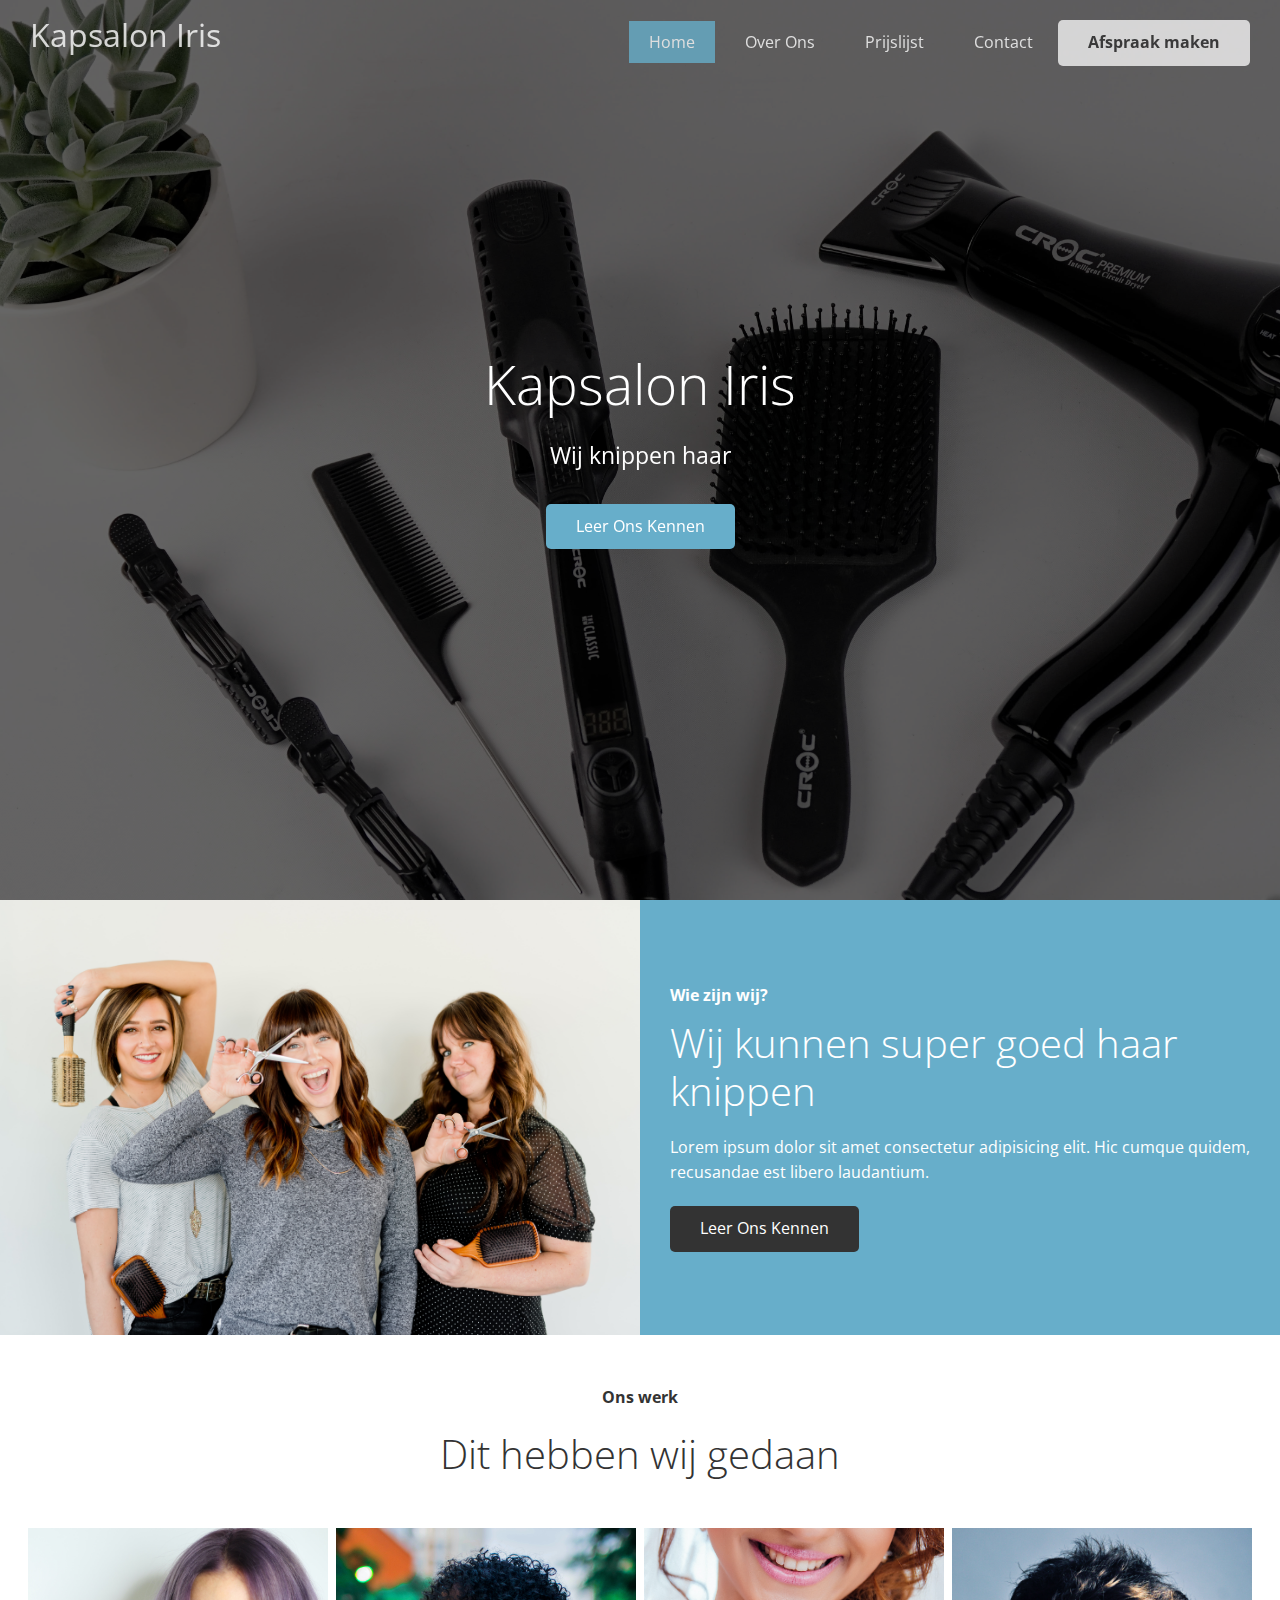
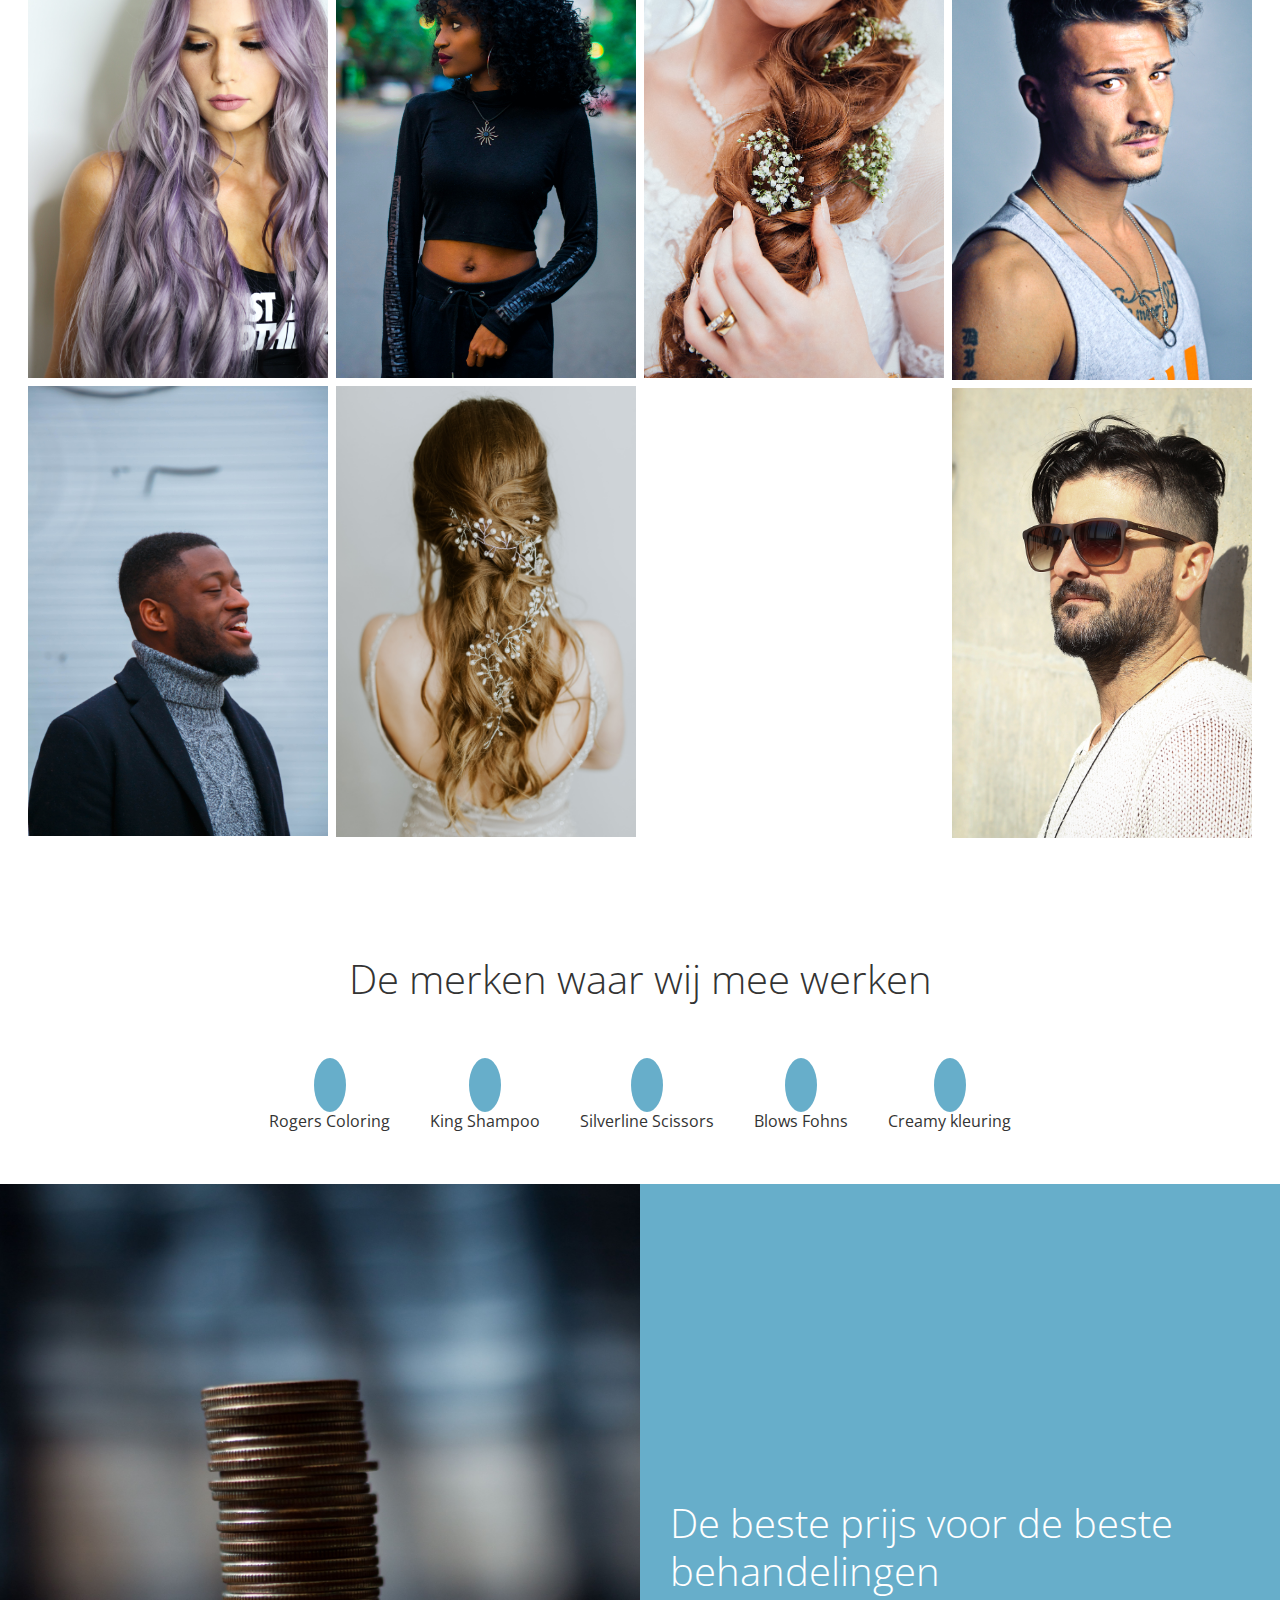
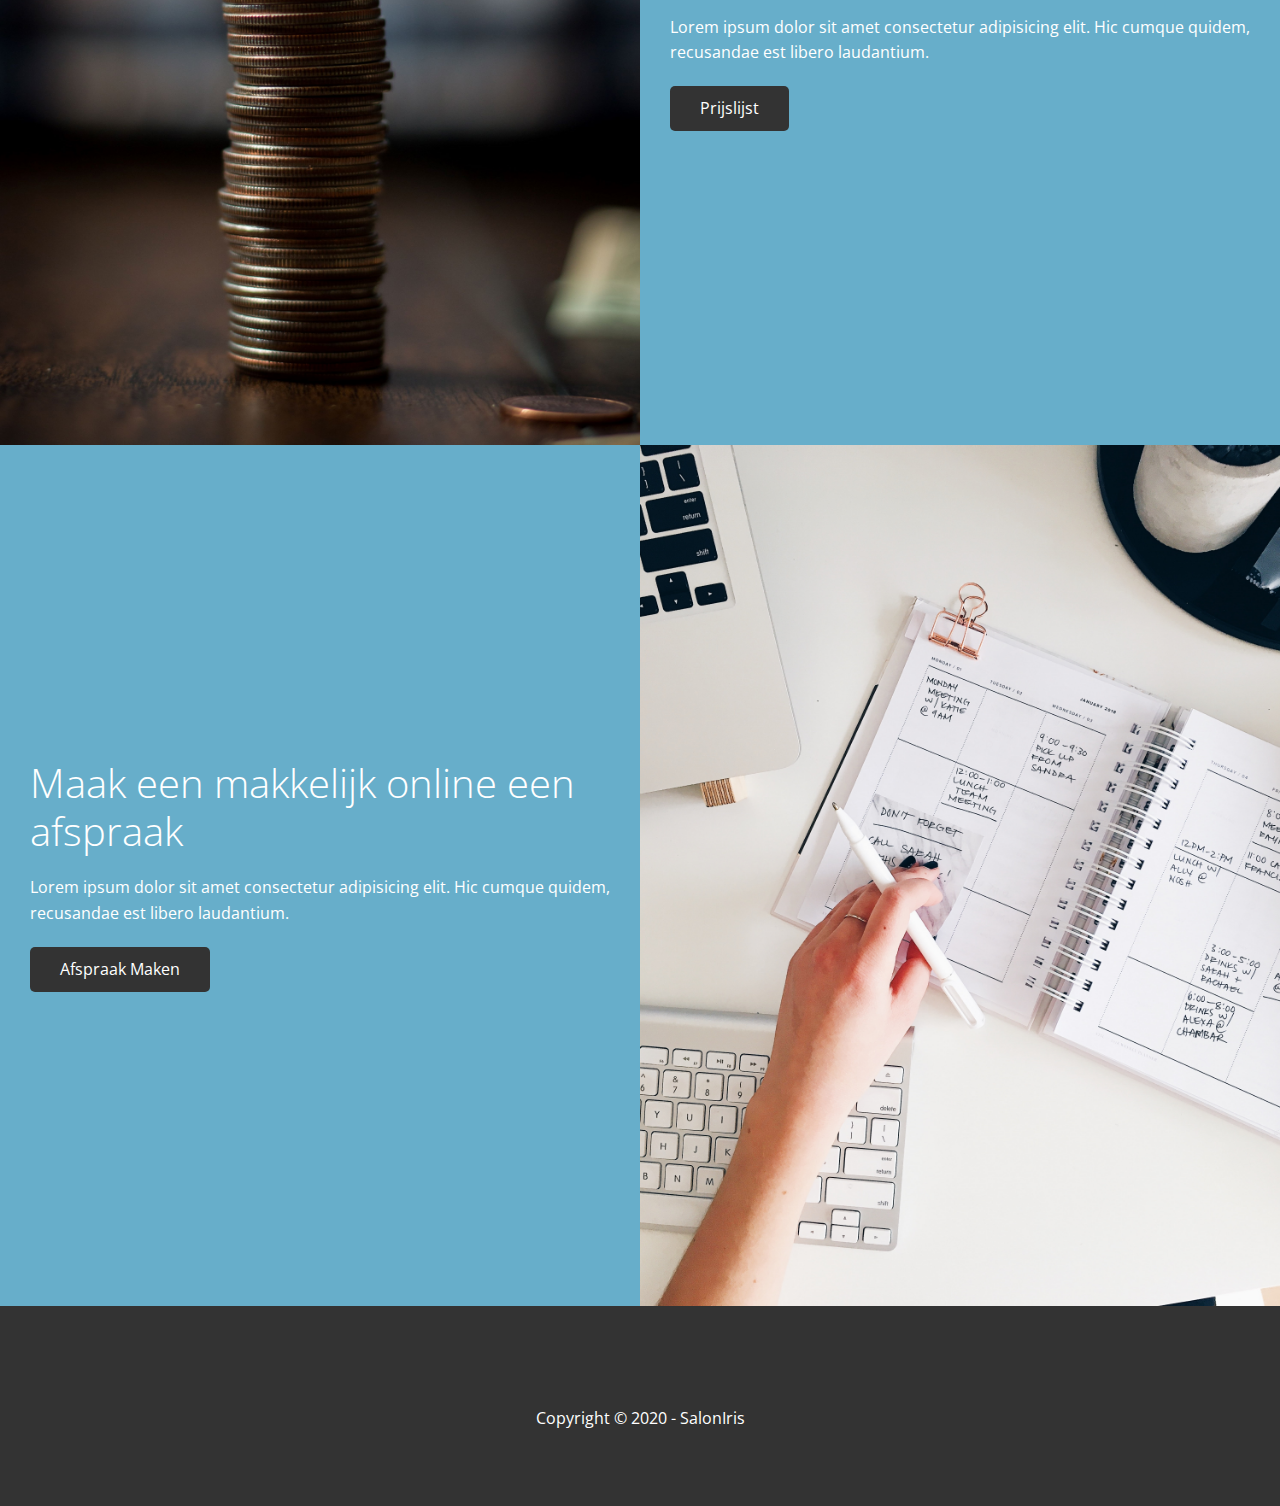
==== index.html @ 1de0538c "first commit" ====
<!DOCTYPE html>
<html lang="en">
<head>
  <meta charset="UTF-8">
  <meta name="viewport" content="width=device-width, initial-scale=1.0">
  <link rel="stylesheet" href="https://cdnjs.cloudflare.com/ajax/libs/font-awesome/5.13.0/css/all.min.css" integrity="sha256-h20CPZ0QyXlBuAw7A+KluUYx/3pK+c7lYEpqLTlxjYQ=" crossorigin="anonymous" />
  <link rel="stylesheet" href="css/utilities.css">
  <link rel="stylesheet" href="css/styles.css">
  <link rel="stylesheet" href="css/lightbox.min.css">
  <title>Welkom bij Kapsalon Iris</title>
</head>
<body id="home">
  <header class="hero">
    <div id="navbar"class="navbar top">
      <h1 class="logo">
        <span><i class="fas fa-cut"></i> Kapsalon Iris</span>
      </h1>
      <nav>
        <ul>
          <li><a class="current" href="#home">Home</a></li>
          <li><a href="over.html">Over Ons</a></li>
          <li><a href="prijslijst.html">Prijslijst</a></li>
          <li><a href="contact.html">Contact</a></li>
          <li><button class="btn btn-light" onclick="openForm()"><strong>Afspraak maken</strong></button></li>
        </ul>
      </nav>
    </div>
    <div id="loginPopup">
      <div class="form-popup" id="popupForm">
        <form action="/action_page.php" class="form-container">
          <h2>Please Log in</h2>
          <label for="email">
          <strong>E-mail</strong>
          </label>
          <input type="text" id="email" placeholder="Your Email" name="email" required>
          <button type="submit" class="btn">Verzenden</button>
        </form>
      </div>
    </div>


    <div class="content">
      <h1>Kapsalon Iris</h1>
      <p>Wij knippen haar</p>
      <a href="over.html" class="btn"><i class="fas fa-chevron-right"></i> Leer Ons Kennen</a>
    </div>
  </header>
  <main>

    <!-- Over Ons -->
    <section class="over flex-columns">
      <div class="row">
        <div class="column">
          <div class="column-1">
            <img src="images/team.jpg" alt=""/>
          </div>
        </div>
        <div class="column">
          <div class="column-2 bg-primary">
            <h4>Wie zijn wij?</h4>
            <h2>Wij kunnen super goed haar knippen</h2>
            <p>Lorem ipsum dolor sit amet consectetur adipisicing elit. Hic cumque quidem, recusandae est libero laudantium.</p>
            <a href="over.html" class="btn btn-dark">
              <i class="fas fa-chevron"></i> 
              Leer Ons Kennen
            </a>
          </div>
        </div>
      </div>
    </section>

    <!-- Salon -->
    <section id="salon" class="salon flex-grid section-padding">
      <header class="section-header">
        <h4>Ons werk</h4>
        <h2>Dit hebben wij gedaan</h2>
      </header>
      <div class="row">
        <div class="column">
          <a href="images/resultaten/paarshaar.jpg" data-lightbox="salon" data-title="Lorem ipsum dolor sit, amet consectetur">
            <img src="images/resultaten/paarshaar.jpg" alt=""/>
          </a>
          <a href="images/resultaten/mannenhaar2.jpg" data-lightbox="salon" data-title="Lorem ipsum dolor sit, amet consectetur">
            <img src="images/resultaten/mannenhaar2.jpg" alt=""/>
          </a>
        </div>

        <div class="column">  
          <a href="images/resultaten/krullendhaar.jpg" data-lightbox="salon" data-title="Lorem ipsum dolor sit, amet consectetur">
            <img src="images/resultaten/krullendhaar.jpg" alt=""/>
          </a>
          <a href="images/resultaten/bruidshaar2.jpg" data-lightbox="salon" data-title="Lorem ipsum dolor sit, amet consectetur">
            <img src="images/resultaten/bruidshaar2.jpg" alt=""/>
          </a>
        </div>

        <div class="column">  
          <a href="images/resultaten/bruidshaar.jpg" data-lightbox="salon" data-title="Lorem ipsum dolor sit, amet consectetur">
            <img src="images/resultaten/bruidshaar.jpg" alt=""/>
          </a>
          <a href="images/resultaten/krullendhaar2.jpg" data-lightbox="salon" data-title="Lorem ipsum dolor sit, amet consectetur">
            <img src="images/resultaten/krullendhaar2.jpg" alt=""/>
          </a>
        </div>

        <div class="column">  
          <a href="images/resultaten/blondeman.jpg" data-lightbox="salon" data-title="Lorem ipsum dolor sit, amet consectetur">
            <img src="images/resultaten/blondeman.jpg" alt=""/>
          </a>
          <a href="images/resultaten/mannehaar4.jpg" data-lightbox="salon" data-title="Lorem ipsum dolor sit, amet consectetur">
            <img src="images/resultaten/mannehaar4.jpg" alt=""/>
          </a>
        </div>
      </div>
    </section>

    <!-- Icons -->
    <section id="merken" class="icons">
      <header class="section-header">
        <h2>De merken waar wij mee werken</h2>
      </header>
      <div class="flex-items">
        <div>
          <i class="fas fa-palette fa-2x"></i>
          <div>
            <p>Rogers Coloring</p>
          </div>
        </div>
        <div>
          <i class="fas fa-chess-queen fa-2x"></i>
          <div>
            <p>King Shampoo</p>
          </div>
        </div>
        <div>
          <i class="fas fa-plus-circle fa-2x"></i>
          <div>
            <p>Silverline Scissors</p>
          </div>
        </div>
        <div>
          <i class="fas fa-fan fa-2x"></i>
          <div>
            <p>Blows Fohns</p>
          </div>
        </div>
        <div>
          <i class="fas fa-spa fa-2x"></i>
          <div>
            <p>Creamy kleuring</p>
          </div>
        </div>
      </div>
    </section>

    <!-- Prijslijst -->
    <section id="prijslijst" class="prijslijst flex-columns">
      <div class="row">
        <div class="column">
          <div class="column-1">
            <img src="images/prijslijst3.jpg" alt=""/>
          </div>
        </div>
        <div class="column">
          <div class="column-2 bg-primary">
            <h2>De beste prijs voor de beste behandelingen</h2>
            <p>Lorem ipsum dolor sit amet consectetur adipisicing elit. Hic cumque quidem, recusandae est libero laudantium.</p>
            <a href="prijslijst.html" class="btn btn-dark">
              <i class="fas fa-chevron"></i> 
              Prijslijst
            </a>
          </div>
        </div>
      </div>
    </section>

    <!-- Afspraken -->
    <section id="afspraken" class="afspraken flex-columns flex-reverse">
      <div class="row">
        <div class="column">
          <div class="column-1">
            <img src="images/afspraak.jpg" alt=""/>
          </div>
        </div>
        <div class="column">
          <div class="column-2 bg-primary">
            <h2>Maak een makkelijk online een afspraak</h2>
            <p>Lorem ipsum dolor sit amet consectetur adipisicing elit. Hic cumque quidem, recusandae est libero laudantium.</p>
            <a href="afspraken.html" class="btn btn-dark">
              <i class="fas fa-chevron"></i> 
              Afspraak Maken
            </a>
          </div>
        </div>
      </div>
    </section>

  </main>
  <!-- Footer -->
  <footer class="footer bg-dark">
    <div class="social">
      <a href="#"><i class="fab fa-facebook fa-2x"></i></a>
      <a href="#"><i class="fab fa-twitter fa-2x"></i></a>
      <a href="#"><i class="fab fa-youtube fa-2x"></i></a>
      <a href="#"><i class="fab fa-linkedin fa-2x"></i></a>
      <a href="#"><i class="fab fa-instagram fa-2x"></i></a>
    </div>
    <p>Copyright &copy; 2020 - SalonIris</p>
  </footer>

  <!-- JQuery -->
  <script
  src="https://code.jquery.com/jquery-3.5.1.min.js"
  integrity="sha256-9/aliU8dGd2tb6OSsuzixeV4y/faTqgFtohetphbbj0="
  crossorigin="anonymous"></script>

  <script src="js/lightbox.min.js"></script>

  <!-- Javascript voor de effectjes voor de header. Voor de DOM -->
  <script>
    const navbar = document.getElementById('navbar');
    let scrolled = false;

    window.onscroll = function() {
      if(window.pageYOffset > 100) {
        navbar.classList.remove('top');
        if(!scrolled) {
          navbar.style.transform = 'translateY(-70px)';
        } 
        setTimeout(function() {
          navbar.style.transform = 'translateY(0)';
          scrolled = true;
        },1000);
      } else {
        navbar.classList.add('top');
        scrolled = false;
      }
    }; 

    // Smooth Scrolling JQuery
    $('#navbar a, .btn').on('click', function (e) {
        if (this.hash !== '') {
          e.preventDefault();

          const hash = this.hash;

          $('html, body').animate(
            {
              scrollTop: $(hash).offset().top - 100,
            },
            800
          );
        }
      });
  </script>

<!-- Javascript Voor de pop-up -->
  <script>
    function openForm() {
      document.getElementById("loginPopup").style.display="block";
    }
    
    function closeForm() {
      document.getElementById("loginPopup").style.display= "none";
    }
    // When the user clicks anywhere outside of the modal, close it
    window.onclick = function(event) {
      var modal = document.getElementById('loginPopup');
      if (event.target == modal) {
        closeForm();
      }
    }
  </script>

</body>
</html>
---- css/utilities.css ----
/* Text colors */

.text-primary {
  color: #67aeca;
}

.text-secondary {
  color: #ab8df0;
}


/* Button */
.btn {
  cursor: pointer;
  display: inline-block;
  padding: 10px 30px;
  color: #fff;
  background-color: #67aeca;
  border: none;
  border-radius: 5px;
}

.btn:hover {
  opacity: 0.9;
}

.btn-primary, .bg-primary {
  background-color: #67aeca;
  color: #fff;
}

.btn-secondary, .bg-secondary {
  background-color: #ab8df0;
  color: #fff;
}

.btn-dark, .bg-dark {
  background-color: #333;
  color: #fff;
}

.btn-light, .bg-light {
  background-color: #f4f4f4;
  color: #333;
}

.btn-outline {
  background: transparent;
  border: 1px solid #fff ;
}

/* __________________________________________________________________________________________________ */
/* Flex Items */

.flex-items {
  display: flex;
  text-align: center;
  justify-content: center;
  height: 100%;
}

.flex-items > div {
  padding: 20px;
}

/* _____________________________________________________________________________________________________ */
/* Flex Columns */

.flex-columns.flex-reverse .row{
  flex-direction: row-reverse;
}

.flex-columns .row {
  display: flex;
  flex-direction: row;
  flex-wrap: wrap;
  width: 100%;
}

.flex-columns .column {
  display: flex;
  flex-direction: column;
  flex-basis: 100%;
  flex: 1;
}

.flex-columns .column .column-1,
.flex-columns .column .column-2 {
  height: 100%;
}

.flex-columns img {
  width: 100%;
  height: 100%;
  object-fit: cover; /* Zorgt dat het plaatje niet vervormd wordt */
}

.flex-columns .column-2 {
  display: flex;
  flex-direction: column;
  align-items: flex-start;
  justify-content: center;
  padding: 30px;
}

.flex-columns h2 {
  font-size: 40px;
  font-weight: 100;
}

.flex-columns h4 {
  margin-bottom: 10px;
}

.flex-columns p {
  margin: 20px 0;
}

/* ______________________________________________________________________________________________ */
/* Section Header */

.section-header {
  padding: 30px;
  display: flex;
  flex-direction: column;
  align-items: center;
  justify-content: center;
  text-align: center;
}

.section-header h2 {
  font-size: 40px;
  margin: 20px 0;
}

.section-padding {
  padding: 20px 20px 40px;
}

/* ___________________________________________________________________________________________________ */
/* Flex Grid */

.flex-grid .row{
  display: flex;
  flex-wrap: wrap;
  padding: 0 4px;
}

.flex-grid .column {
  flex: 25%;
  max-width: 25%;
  padding: 0 4px;
}
---- css/styles.css ----
@import url('https://fonts.googleapis.com/css2?family=Open+Sans:wght@300;400&display=swap');

/* ___________________________________________________________________________________ */
/* Basic styling */

* {
  box-sizing: border-box;
  padding: 0;
  margin: 0;
}

body {
  font-family: 'Open Sans', sans-serif;
  background: #fff;
  color: #333;
  line-height: 1.6;
}

ul {
  list-style: none;
}

a {
  color: #333;
  text-decoration: none;
}

h1, h2 {
  font-weight: 300;
  line-height: 1.2;
}

p {
  margin: 10px 0;
}

img {
  width: 100%;
}


/* __________________________________________________________________________________________ */
/* Navbar */

.navbar {
  display: flex;
  align-items: center;
  justify-content: space-between;
  background-color: #333;
  color: #fff;
  opacity: 0.8;
  width: 100%;
  height: 70px;
  position: fixed;
  top: 0px;
  padding: 0 30px;
  transition: 0.5s;
}

.navbar.top {
  background: transparent;
}

.navbar a {
  color: #fff;
  padding: 10px 20px;
  margin: 0 5px;
}

.navbar a:hover, .navbar a.current{
  background: #67aeca;
}

.navbar ul {
  display: flex;
  padding-top: 16px;
  align-items: center;
}

.navbar .logo {
  font-weight: 400;
}

.navbar ul li button {
  font-family: 'Open Sans', sans-serif;
  font-size: inherit;
  line-height: 1.6;
}


/* __________________________________________________________________________________________ */
/* Header */

.hero {
  background: url('../images/showcase.jpg') no-repeat center center/cover;
  height: 100vh;
  position: relative;
  color: #fff;
}

.hero .content {
  display: flex;
  flex-direction: column;
  align-items: center;
  justify-content: center;
  text-align: center;
  height: 100%;
  padding: 0 20px;
}

.hero .content h1 {
  font-size: 55px;
}

.hero .content p {
  font-size: 23px;
  max-width: 600px;
  margin: 20px 0 30px;
}

.hero::before {
  content: '';
  position: absolute;
  top: 0;
  left: 0;
  width: 100%;
  height: 100%;
  background: rgba(0,0,0,0.6); /* Is voor de overlay */
}

.hero * {
  z-index: 10;/* Is voor dat de tekst over de overlay komt */
}

.hero.header {
  background-image: url('../images/home/blog.jpg') no-repeat center center/cover;
  height: 30vh;
}

/* ____________________________________________________________________________________________ */
/* Pop-up */

#loginPopup {
display: none; /* Hidden by default */
position: fixed; /* Stay in place */
z-index: 1000; /* Sit on top */
padding-top: 100px; /* Location of the box */
left: 0;
top: 0;
width: 100%; /* Full width */
height: 100%; /* Full height */
overflow: auto; /* Enable scroll if needed */
background-color: rgb(0,0,0); /* Fallback color */
background-color: rgba(0,0,0,0.4); /* Black w/ opacity */
}
/* Fix the button on the left side of the page */
.open-btn {
display: flex;
justify-content: left;
}
/* Style and fix the button on the page */
.open-button {
background-color: #1c87c9;
color: white;
padding: 12px 20px;
border: none;
border-radius: 5px;
cursor: pointer;
opacity: 0.8;
position: fixed;
}
/* Hide the Popup form */
.form-popup {
border: 2px solid #666;
z-index: 9;
max-width: 300px;
margin: 0 auto;
}
/* Styles for the form container */
.form-container {
max-width: 300px;
padding: 20px;
background-color: #fff;
}
/* Full-width for input fields */
.form-container input[type=text], .form-container input[type=password] {
width: 100%;
padding: 10px;
margin: 5px 0 22px 0;
border: none;
background: #eee;
}
/* When the inputs get focus, do something */
.form-container input[type=text]:focus, .form-container input[type=password]:focus {
background-color: #ddd;
outline: none;
}
/* Style submit/login button */
.form-container .btn {
background-color: #67aeca;
color: #fff;
padding: 12px 20px;
border: none;
cursor: pointer;
width: 100%;
margin-bottom:10px;
opacity: 0.8;
}
/* Style cancel button */
.form-container .cancel {
background-color: #cc0000;
}
/* Hover effects for buttons */
.form-container .btn:hover, .open-button:hover {
opacity: 1;
}


/* ____________________________________________________________________________________________ */
/* Icons */

.icons {
  padding: 20px;
}

.icons h3 {
  font-weight: bold;
  margin-bottom: 15px;
}

.icons i {
  background-color: #67aeca;
  color: #fff;
  padding: 1rem;
  border-radius: 50%;
  margin-bottom: 15px;
}


/* ______________________________________________________________________________________ */
/* Salon */

.salon img:hover {
  opacity: 0.7;
}


/* ____________________________________________________________________________________________ */
/* Team */

.team img {
  border-radius: 50%;
}


/* ______________________________________________________________________________________________ */
/* Callback Form */

.callback-form {
  width: 100%;
  padding: 20px 0;
}

.callback-form label {
  display: block;
  margin-bottom: 5px;
}

.callback-form .form-control {
  margin-bottom: 15px;
}

.callback-form input {
  width: 100%;
  padding: 4px;
  height: 40px;
  border: #f5f5f5 1px solid;
}

.callback-form input:focus {
  outline-color: #67aeca;
}

.callback-form .btn {
  padding: 12px 0;
  margin-top: 20px;
}


/* _________________________________________________________________________________________ */
/* Footer */

.footer {
  display: flex;
  flex-direction: column;
  align-items: center;
  justify-content: center;
  text-align: center;
  height: 200px;
}

.footer a {
  color: #fff;
}

.footer a:hover {
  color: #67aeca;
}

.footer .social > * {
  margin-right: 30px;
}


/* ________________________________________________________________________________________________ */
/* Mobile */

@media(max-width:768px) {
  .navbar {
    flex-direction: column;
    height: 120px;
    padding: 20px;
  }

  .navbar a {
    padding: 10px 10px;
    margin: 0 3px;
  }

  .flex-items {
    flex-direction: column;
  }

  .flex-columns .column, .flex-grid .column {
    flex: 100%;
    max-width: 100%;
  }

  .team img {
    width: 70%;
  }
}


/* _____________________________________________________________________________________________ */
/* Cards */

.flip-card {
  margin: 20px;
  background-color: transparent;
  width: 348px;
  height: 380px;
  perspective: 1000px;
  
}

.flip-card-inner {
  position: relative;
  width: 100%;
  height: 100%;
  text-align: center;
  transition: transform 0.8s;
  transform-style: preserve-3d;
  
}

.flip-card:hover .flip-card-inner {
  transform: rotateY(180deg);
}

.flip-card-front, .flip-card-back {
  position: absolute;
  width: 100%;
  height: 100%;
  -webkit-backface-visibility: hidden; /* Safari */
  backface-visibility: hidden;
}

.flip-card-front {
  padding-top: 20px;
  box-shadow: 8px 8px 8px -2px #333;
  background-color: #67aeca;
  color: white;
}

.flip-card-front h1 {
  padding: 36px;
}

.flip-card-back {
  background-color: #bbb;
  color: black;
  transform: rotateY(180deg);
  box-shadow: 8px 8px 8px -2px #333;
}

.flip-card-back th {
  padding-left: 52px;
  padding-top: 20px;
  padding-bottom: 16px;
  text-align: left;
}

.flip-card-back td {
  padding-left: 52px;
  text-align: left;
}

.flip-card-back p {
  padding-top: 64px;
  font-size: small;
}
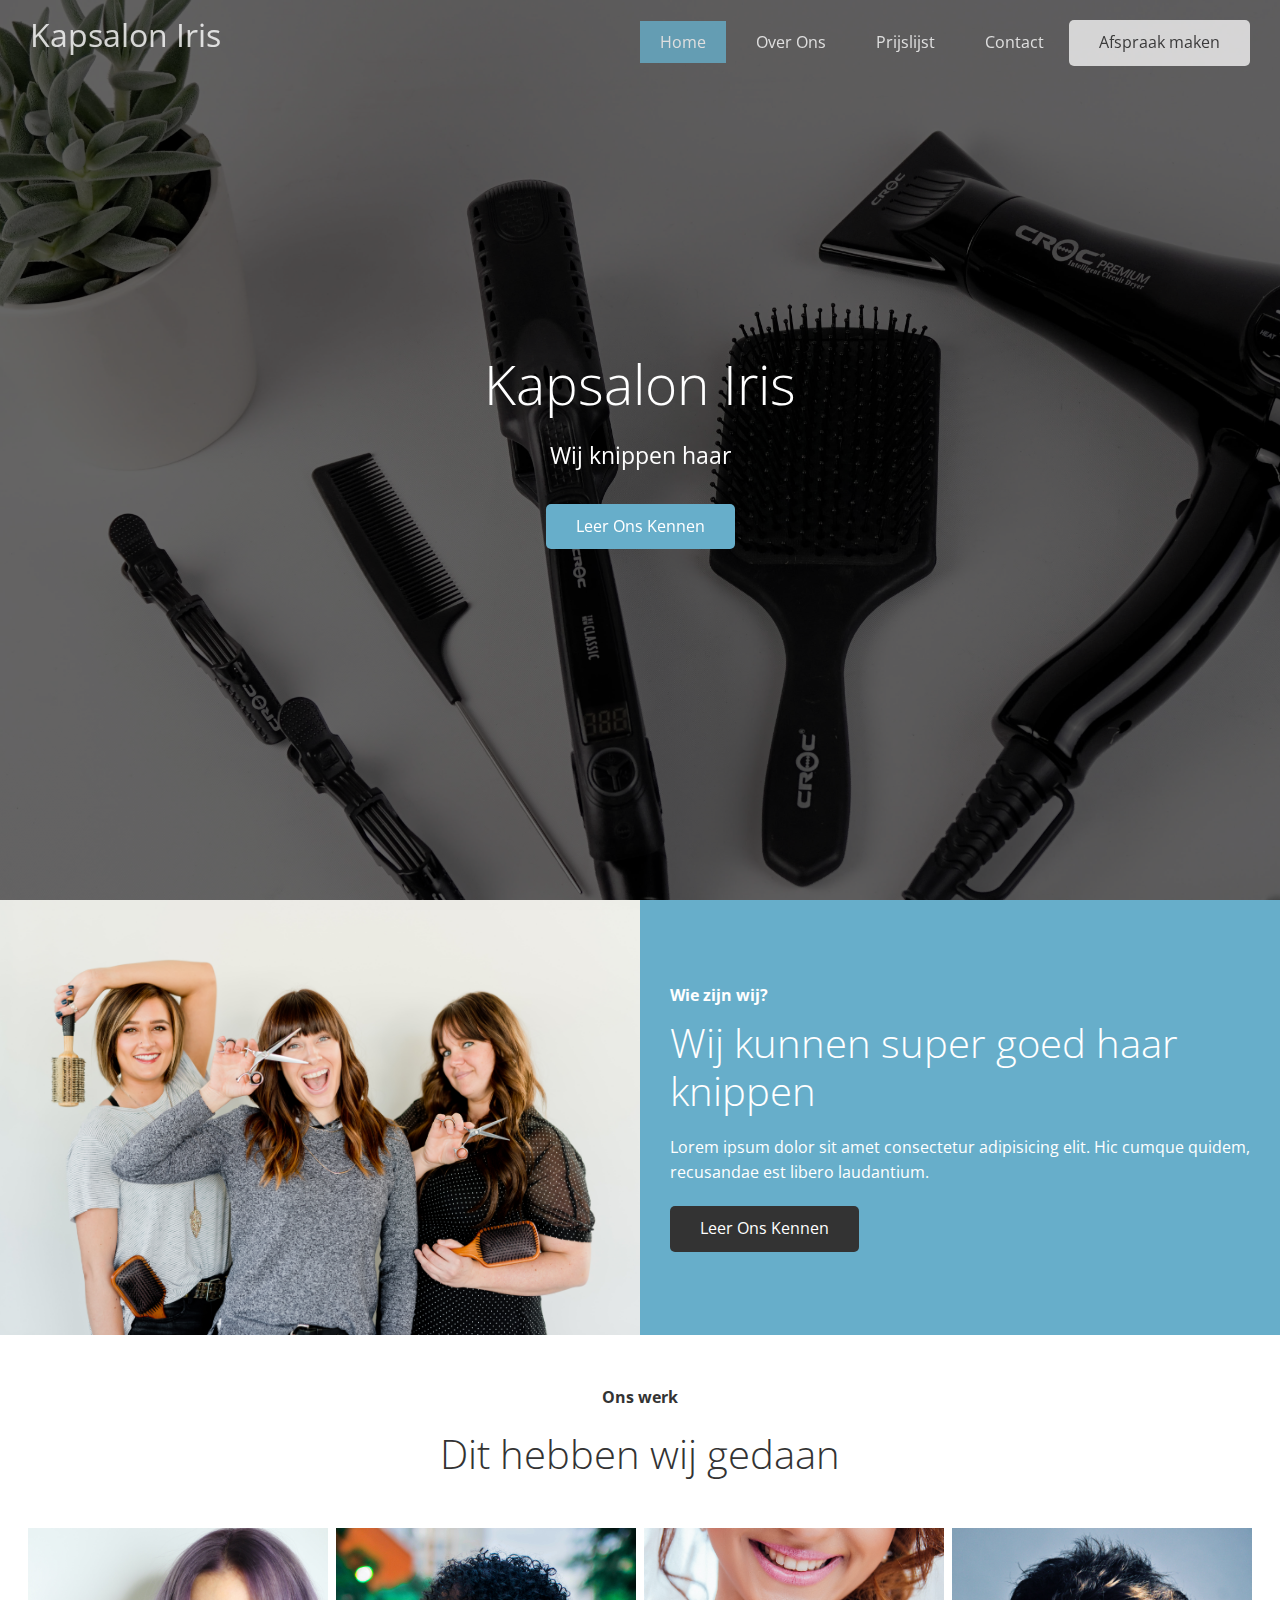
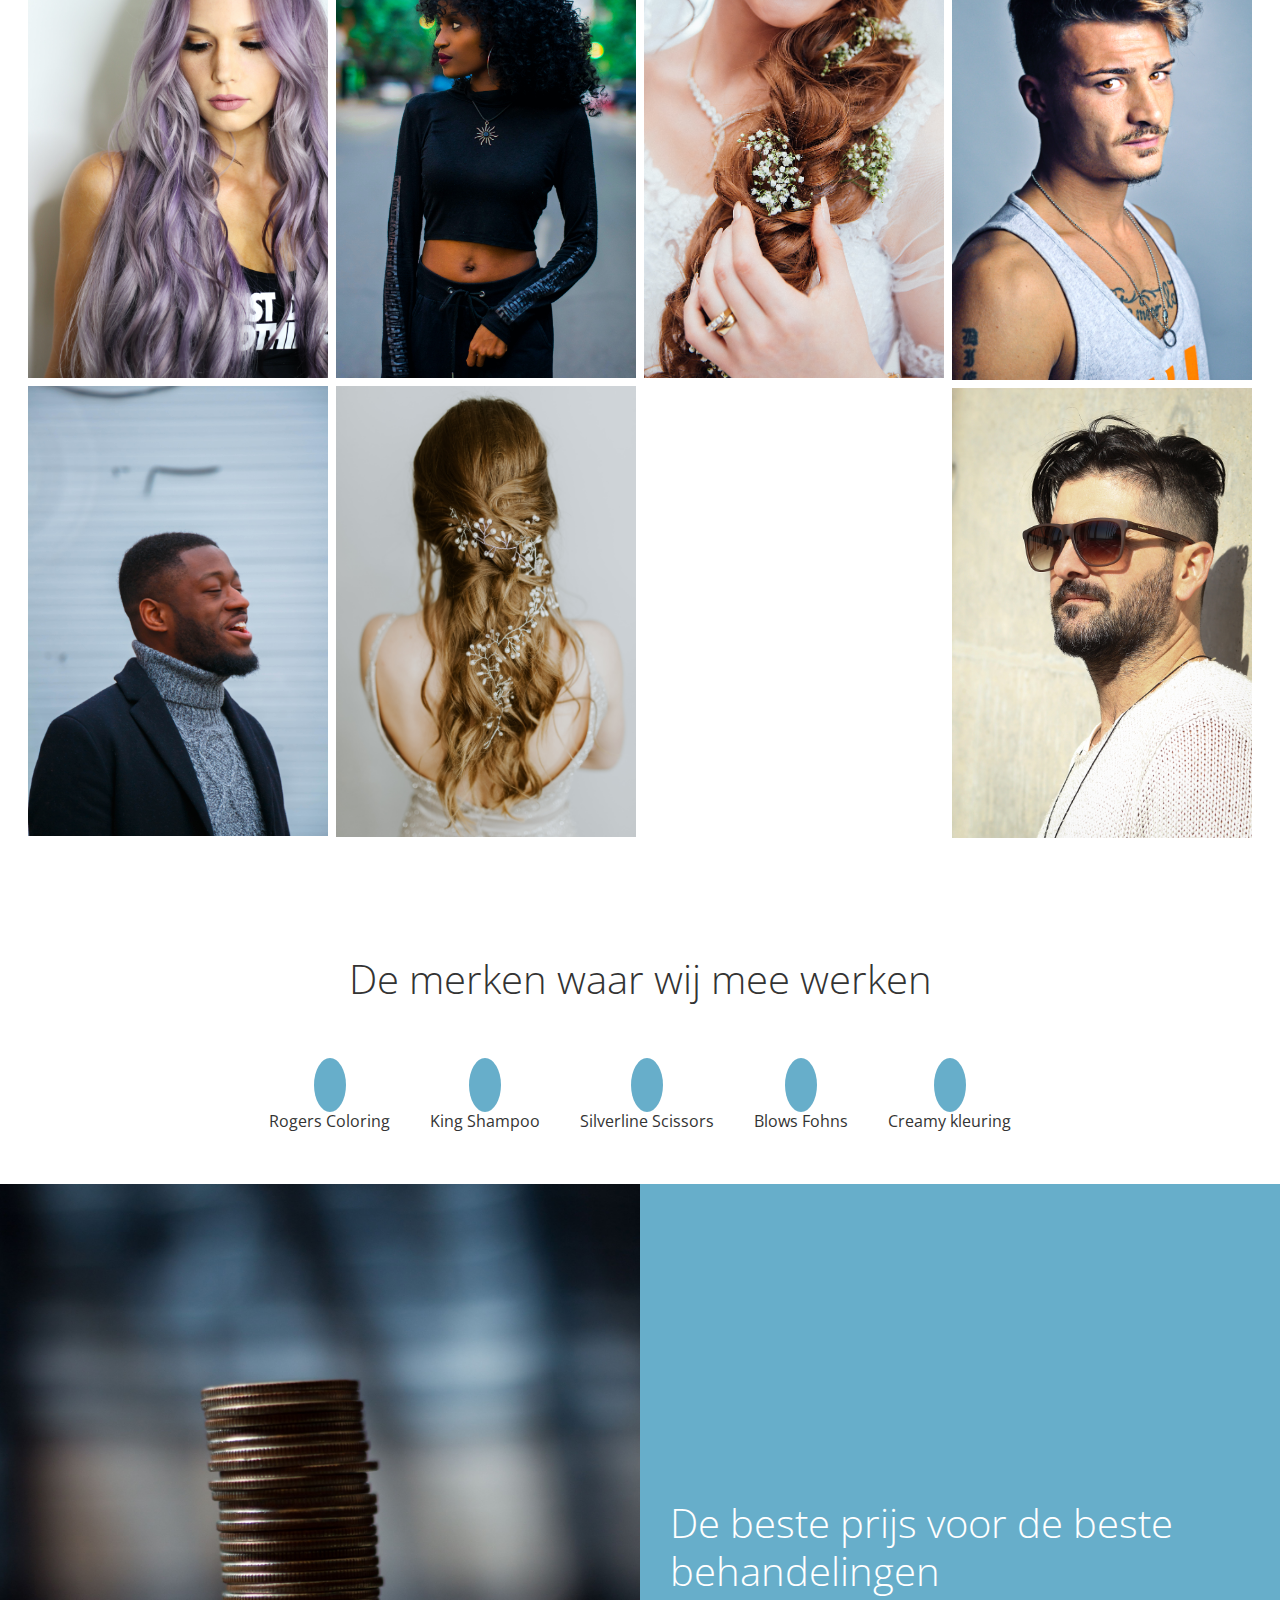
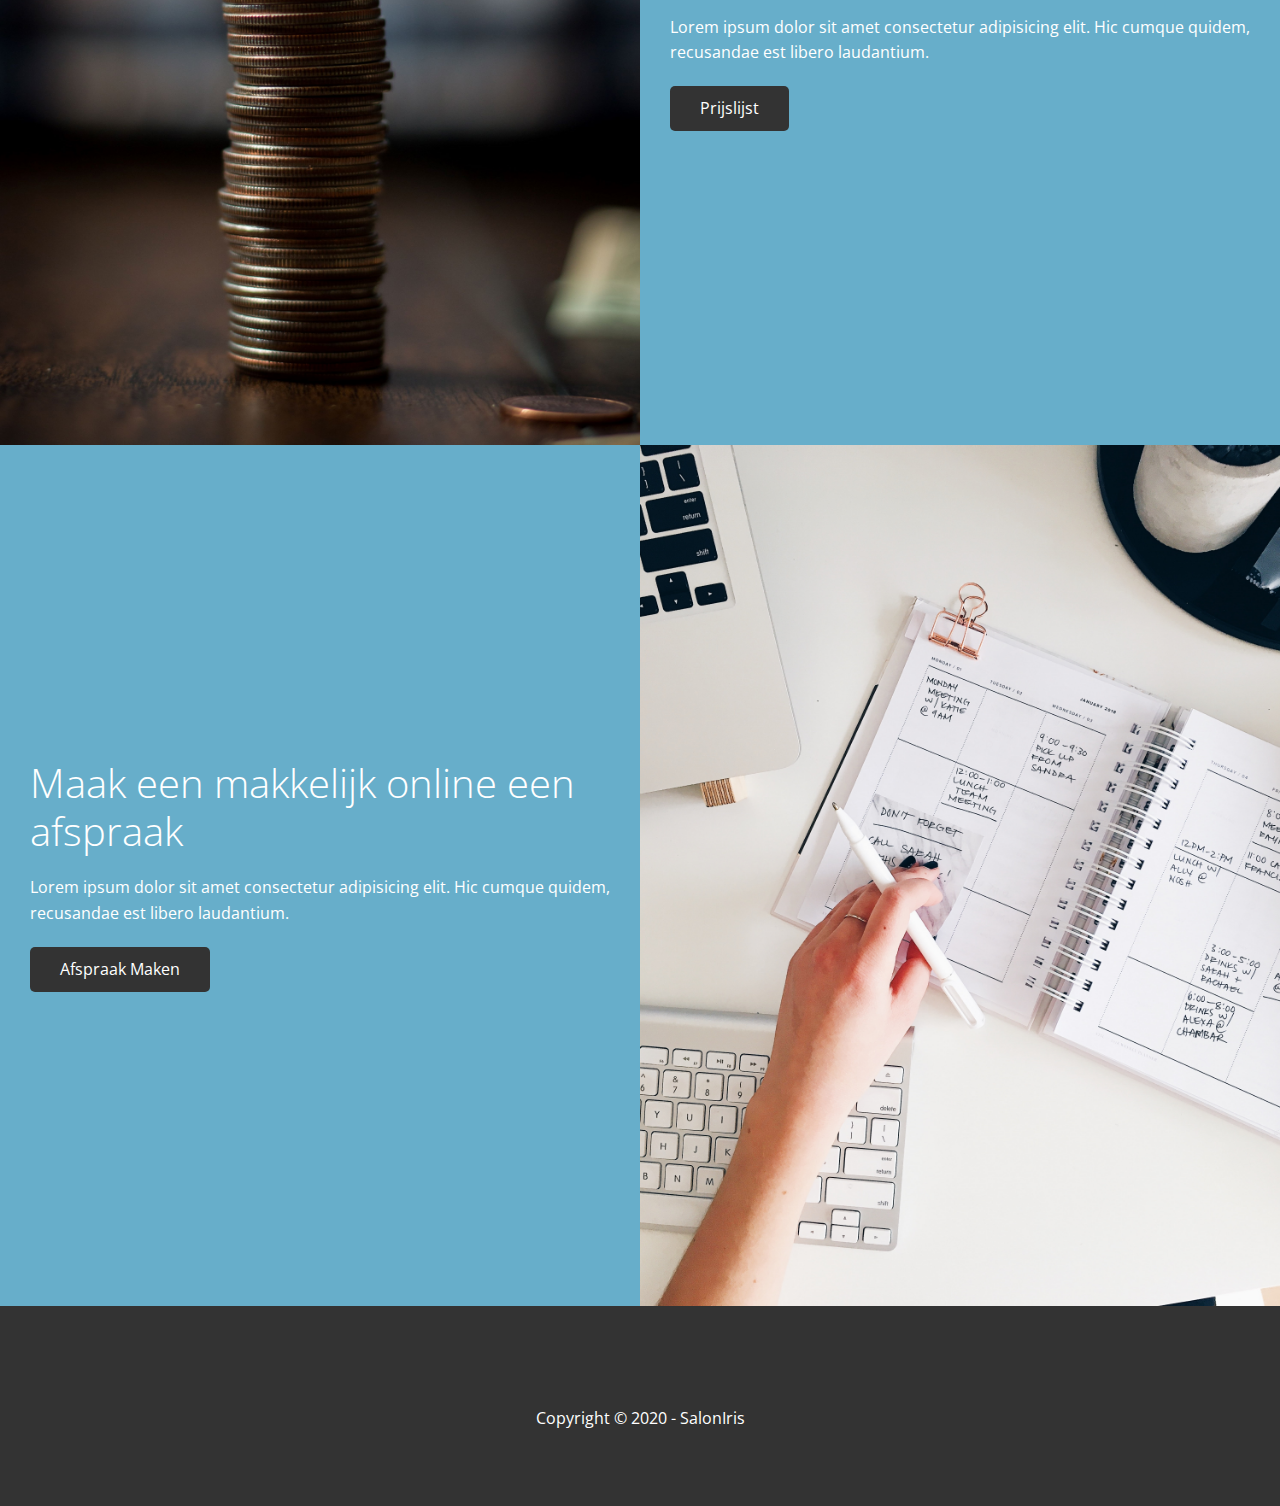
==== commit a64fcd0a: "Pop-up" ====
--- a/index.html
+++ b/index.html
@@ -1,12 +1,25 @@
 <!DOCTYPE html>
 <html lang="en">
-<head>
+<head> 
   <meta charset="UTF-8">
   <meta name="viewport" content="width=device-width, initial-scale=1.0">
+  <script
+  src="https://code.jquery.com/jquery-3.5.1.min.js"
+  integrity="sha256-9/aliU8dGd2tb6OSsuzixeV4y/faTqgFtohetphbbj0="
+  crossorigin="anonymous"></script>
+
+  <script src="js/lightbox.min.js"></script>
+
+ <!-- Material Design (datepicker, timepicker & drop-down) -->
+ <script src="https://unpkg.com/gijgo@1.9.13/js/gijgo.min.js" type="text/javascript"></script>
+ <link href="https://unpkg.com/gijgo@1.9.13/css/gijgo.min.css" rel="stylesheet" type="text/css" />
+
+ 
   <link rel="stylesheet" href="https://cdnjs.cloudflare.com/ajax/libs/font-awesome/5.13.0/css/all.min.css" integrity="sha256-h20CPZ0QyXlBuAw7A+KluUYx/3pK+c7lYEpqLTlxjYQ=" crossorigin="anonymous" />
   <link rel="stylesheet" href="css/utilities.css">
   <link rel="stylesheet" href="css/styles.css">
   <link rel="stylesheet" href="css/lightbox.min.css">
+
   <title>Welkom bij Kapsalon Iris</title>
 </head>
 <body id="home">
@@ -21,19 +34,44 @@
           <li><a href="over.html">Over Ons</a></li>
           <li><a href="prijslijst.html">Prijslijst</a></li>
           <li><a href="contact.html">Contact</a></li>
-          <li><button class="btn btn-light" onclick="openForm()"><strong>Afspraak maken</strong></button></li>
+          <li><button class="btn btn-light" onclick="openPopupForm()">Afspraak maken</button></li>
         </ul>
       </nav>
     </div>
-    <div id="loginPopup">
+
+    <div id="afspraken-popup">
       <div class="form-popup" id="popupForm">
         <form action="/action_page.php" class="form-container">
-          <h2>Please Log in</h2>
-          <label for="email">
-          <strong>E-mail</strong>
-          </label>
-          <input type="text" id="email" placeholder="Your Email" name="email" required>
-          <button type="submit" class="btn">Verzenden</button>
+          <h1>Afspraak maken</h1>
+          <input id="datepicker"></input>
+       
+          <input id="timepicker"></input>
+         
+          <select id="dropdown-behandelingen">
+            <option value="Kies behandeling" class="option selected focus">Kies behandeling</option>
+            <option value="1">Knippen</option>
+            <option value="2">Verven</option>
+            <option value="3">Fohnen</option>
+          </select>
+          
+          <select id="dropdown-kappers">
+            <option value="Kies kapper" class="option selected focus">Kies kapper</option>
+            <option value="1">Knippen</option>
+            <option value="2">Verven</option>
+            <option value="3">Fohnen</option>
+          </select>
+               
+          <label for="naam">Naam</label>
+          <input type="text" id="naam" placeholder="Naam" name="naam" required>
+          
+          <label for="telefoonnummer">Telefoonnummer</label>
+          <input type="text" id="telefoonnummer" placeholder="Telefoonnummer" name="telefoonnummer" required>
+          
+          <label for="email">E-mail</label>
+          <input type="text" id="email" placeholder="E-mail" name="email" required>
+          
+          <button type="submit" class="btn" onclick="closePopupForm()">Verzenden</button>
+
         </form>
       </div>
     </div>
@@ -209,12 +247,7 @@
   </footer>
 
   <!-- JQuery -->
-  <script
-  src="https://code.jquery.com/jquery-3.5.1.min.js"
-  integrity="sha256-9/aliU8dGd2tb6OSsuzixeV4y/faTqgFtohetphbbj0="
-  crossorigin="anonymous"></script>
-
-  <script src="js/lightbox.min.js"></script>
+ 
 
   <!-- Javascript voor de effectjes voor de header. Voor de DOM -->
   <script>
@@ -254,23 +287,42 @@
       });
   </script>
 
-<!-- Javascript Voor de pop-up -->
-  <script>
-    function openForm() {
-      document.getElementById("loginPopup").style.display="block";
+  <!-- Javascript Voor de pop-up -->
+  <script>
+    function openPopupForm() {
+      document.getElementById("afspraken-popup").style.display="block";
     }
     
-    function closeForm() {
-      document.getElementById("loginPopup").style.display= "none";
+    function closePopupForm() {
+      document.getElementById("afspraken-popup").style.display= "none";
     }
     // When the user clicks anywhere outside of the modal, close it
     window.onclick = function(event) {
-      var modal = document.getElementById('loginPopup');
+      var modal = document.getElementById('afspraken-popup');
       if (event.target == modal) {
-        closeForm();
+        closePopupForm();
       }
     }
   </script>
+  
+  <script>
+    $('#datepicker').datepicker({
+    showOtherMonths: true});
+  </script>
+
+  <script>
+    $('#timepicker').timepicker({
+    showOtherMonths: true});
+  </script>
+
+  <script>
+    $('#dropdown-behandelingen').dropdown();
+  </script>
+
+  <script>
+    $('#dropdown-kappers').dropdown();
+  </script>
+
 
 </body>
 </html>--- a/css/styles.css
+++ b/css/styles.css
@@ -140,78 +140,83 @@
 /* ____________________________________________________________________________________________ */
 /* Pop-up */
 
-#loginPopup {
-display: none; /* Hidden by default */
-position: fixed; /* Stay in place */
-z-index: 1000; /* Sit on top */
-padding-top: 100px; /* Location of the box */
+#afspraken-popup {
+display: none;
+position: fixed; 
+z-index: 1000; 
+padding-top: 200px;
 left: 0;
 top: 0;
-width: 100%; /* Full width */
-height: 100%; /* Full height */
-overflow: auto; /* Enable scroll if needed */
-background-color: rgb(0,0,0); /* Fallback color */
+width: 100%; 
+height: 100%; 
 background-color: rgba(0,0,0,0.4); /* Black w/ opacity */
 }
-/* Fix the button on the left side of the page */
-.open-btn {
-display: flex;
-justify-content: left;
-}
-/* Style and fix the button on the page */
-.open-button {
-background-color: #1c87c9;
-color: white;
-padding: 12px 20px;
-border: none;
-border-radius: 5px;
-cursor: pointer;
-opacity: 0.8;
-position: fixed;
-}
+
+#afspraken-popup h1 {
+  color: #333;
+  padding-bottom: 20px;
+}
+
+/* Styling datepicker & timepicker */
+.gj-icon {
+  left: 154px; 
+}
+
+.gj-datepicker, .gj-timepicker {
+  width: max-content;
+  display: inline-block;
+  padding-right: 60px;
+  padding-bottom: 20px;
+}
+
+.gj-dropdown {
+  display: inline-block;
+  padding-right: 60px;
+  padding-bottom: 20px;
+  width: 238px;
+}
+
+.form-popup .gj-picker-md [role="header"] {
+  background: red;
+}
+
 /* Hide the Popup form */
 .form-popup {
-border: 2px solid #666;
 z-index: 9;
-max-width: 300px;
+max-width: 600px;
 margin: 0 auto;
 }
+
 /* Styles for the form container */
 .form-container {
-max-width: 300px;
+max-width: 600px;
 padding: 20px;
 background-color: #fff;
 }
+
 /* Full-width for input fields */
-.form-container input[type=text], .form-container input[type=password] {
+.form-container input[type=text] {
 width: 100%;
 padding: 10px;
 margin: 5px 0 22px 0;
 border: none;
 background: #eee;
 }
-/* When the inputs get focus, do something */
-.form-container input[type=text]:focus, .form-container input[type=password]:focus {
+
+.form-container input[type=text]:focus {
 background-color: #ddd;
 outline: none;
 }
-/* Style submit/login button */
+
+
+/* Button styling */
 .form-container .btn {
-background-color: #67aeca;
-color: #fff;
-padding: 12px 20px;
-border: none;
-cursor: pointer;
 width: 100%;
-margin-bottom:10px;
+margin-bottom: 10px;
 opacity: 0.8;
 }
-/* Style cancel button */
-.form-container .cancel {
-background-color: #cc0000;
-}
-/* Hover effects for buttons */
-.form-container .btn:hover, .open-button:hover {
+
+.form-container .btn:hover {
 opacity: 1;
 }
 
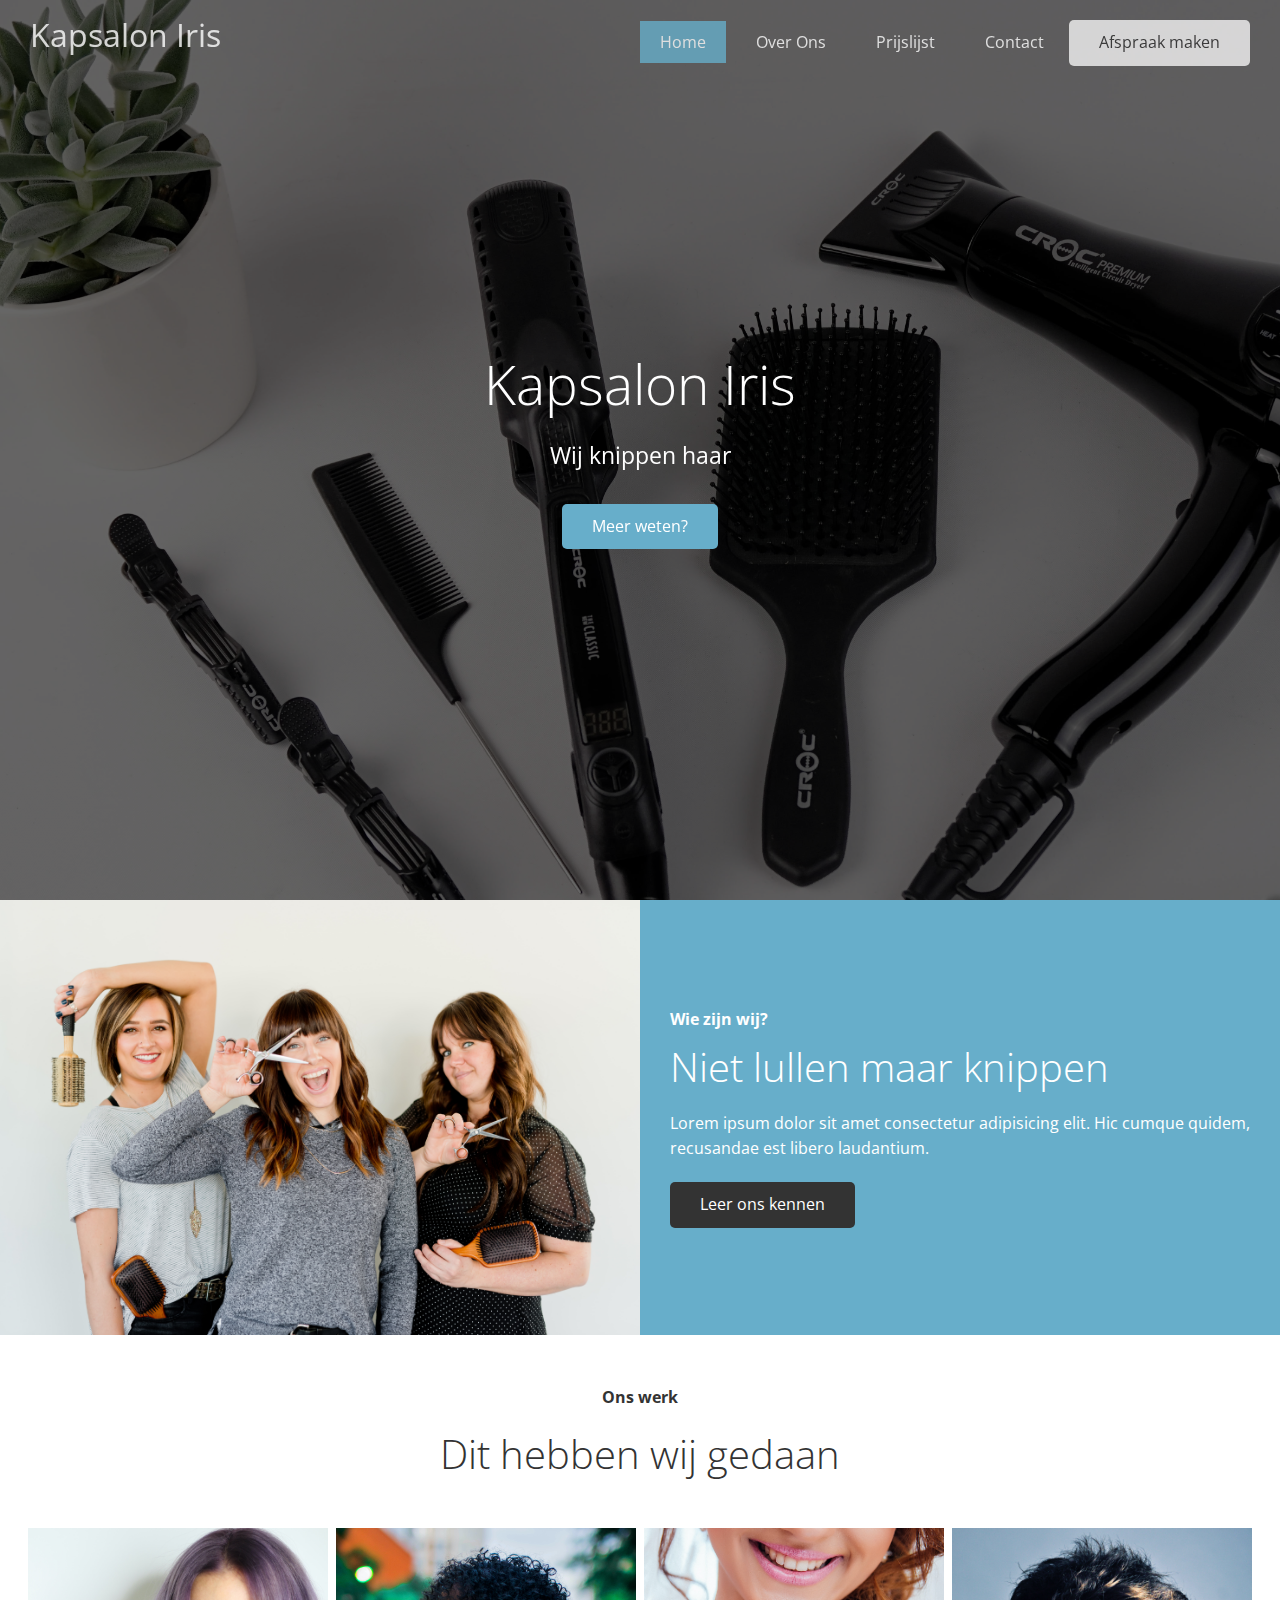
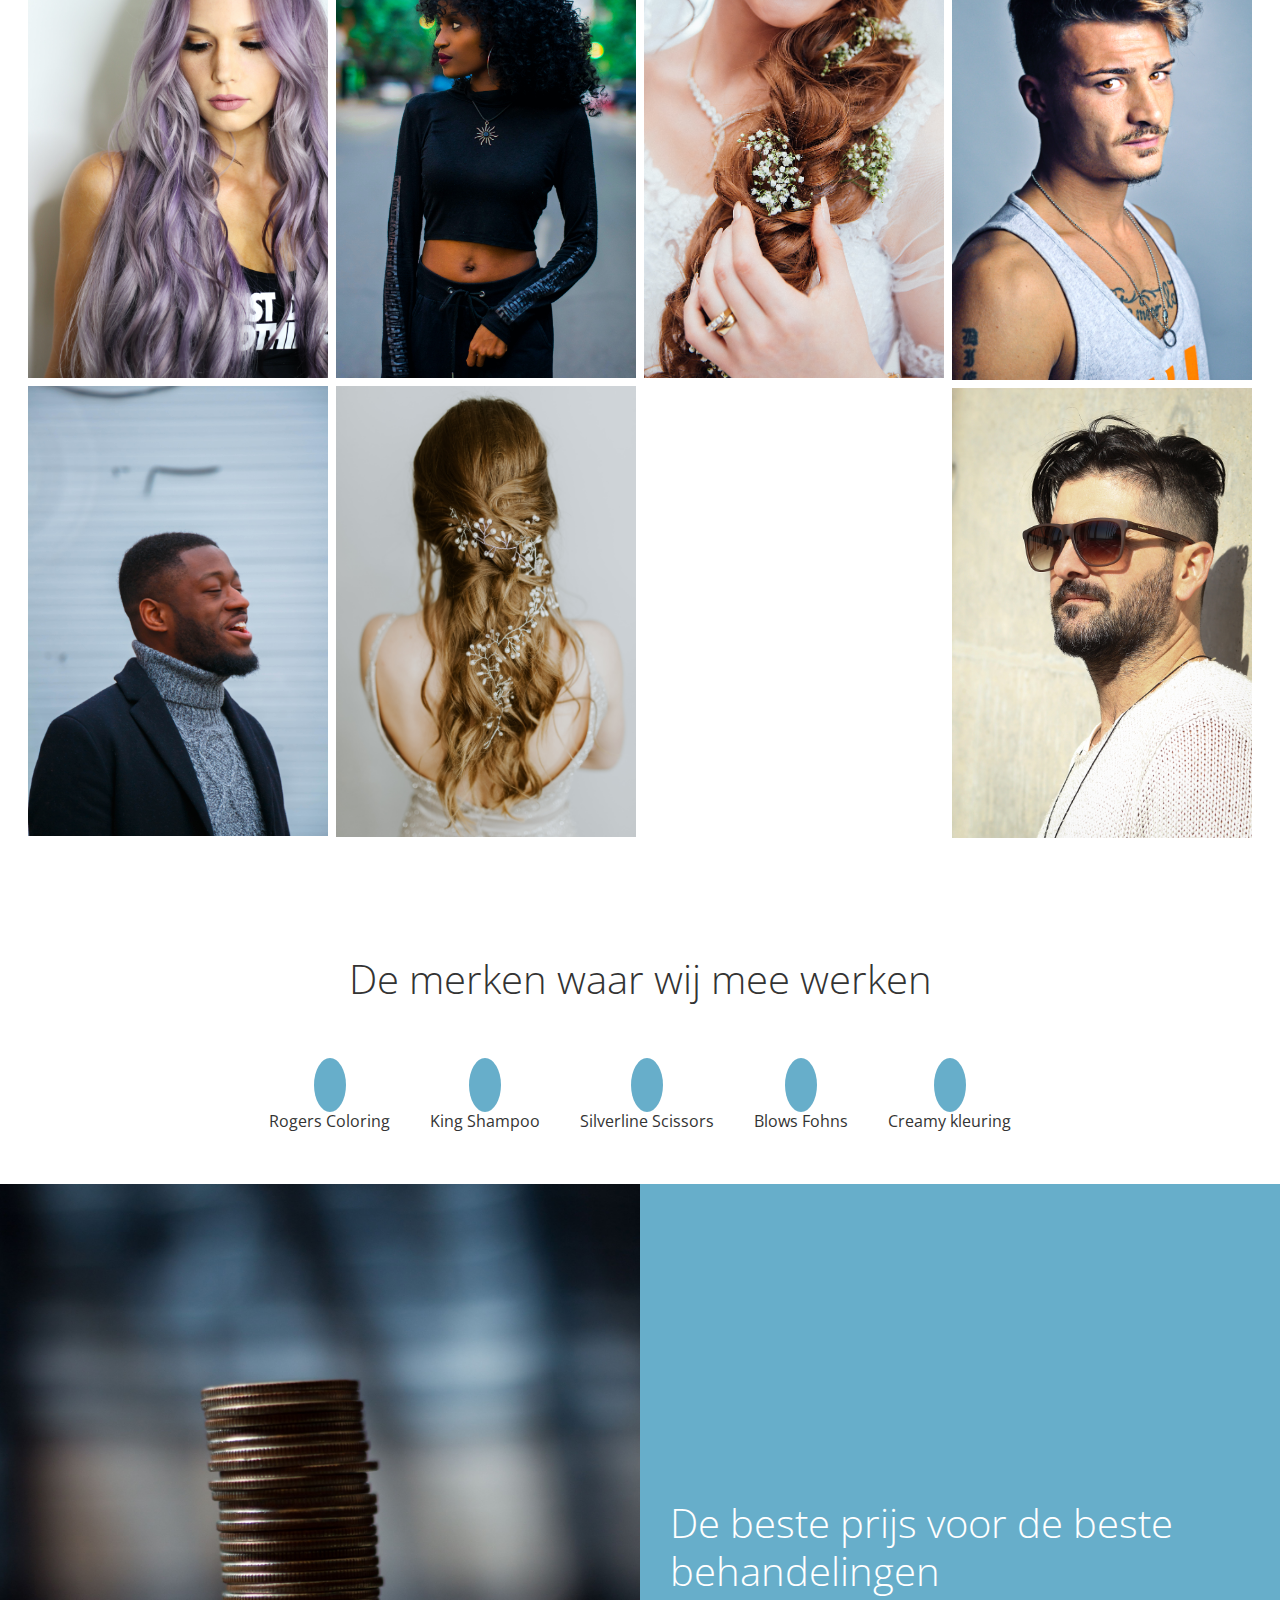
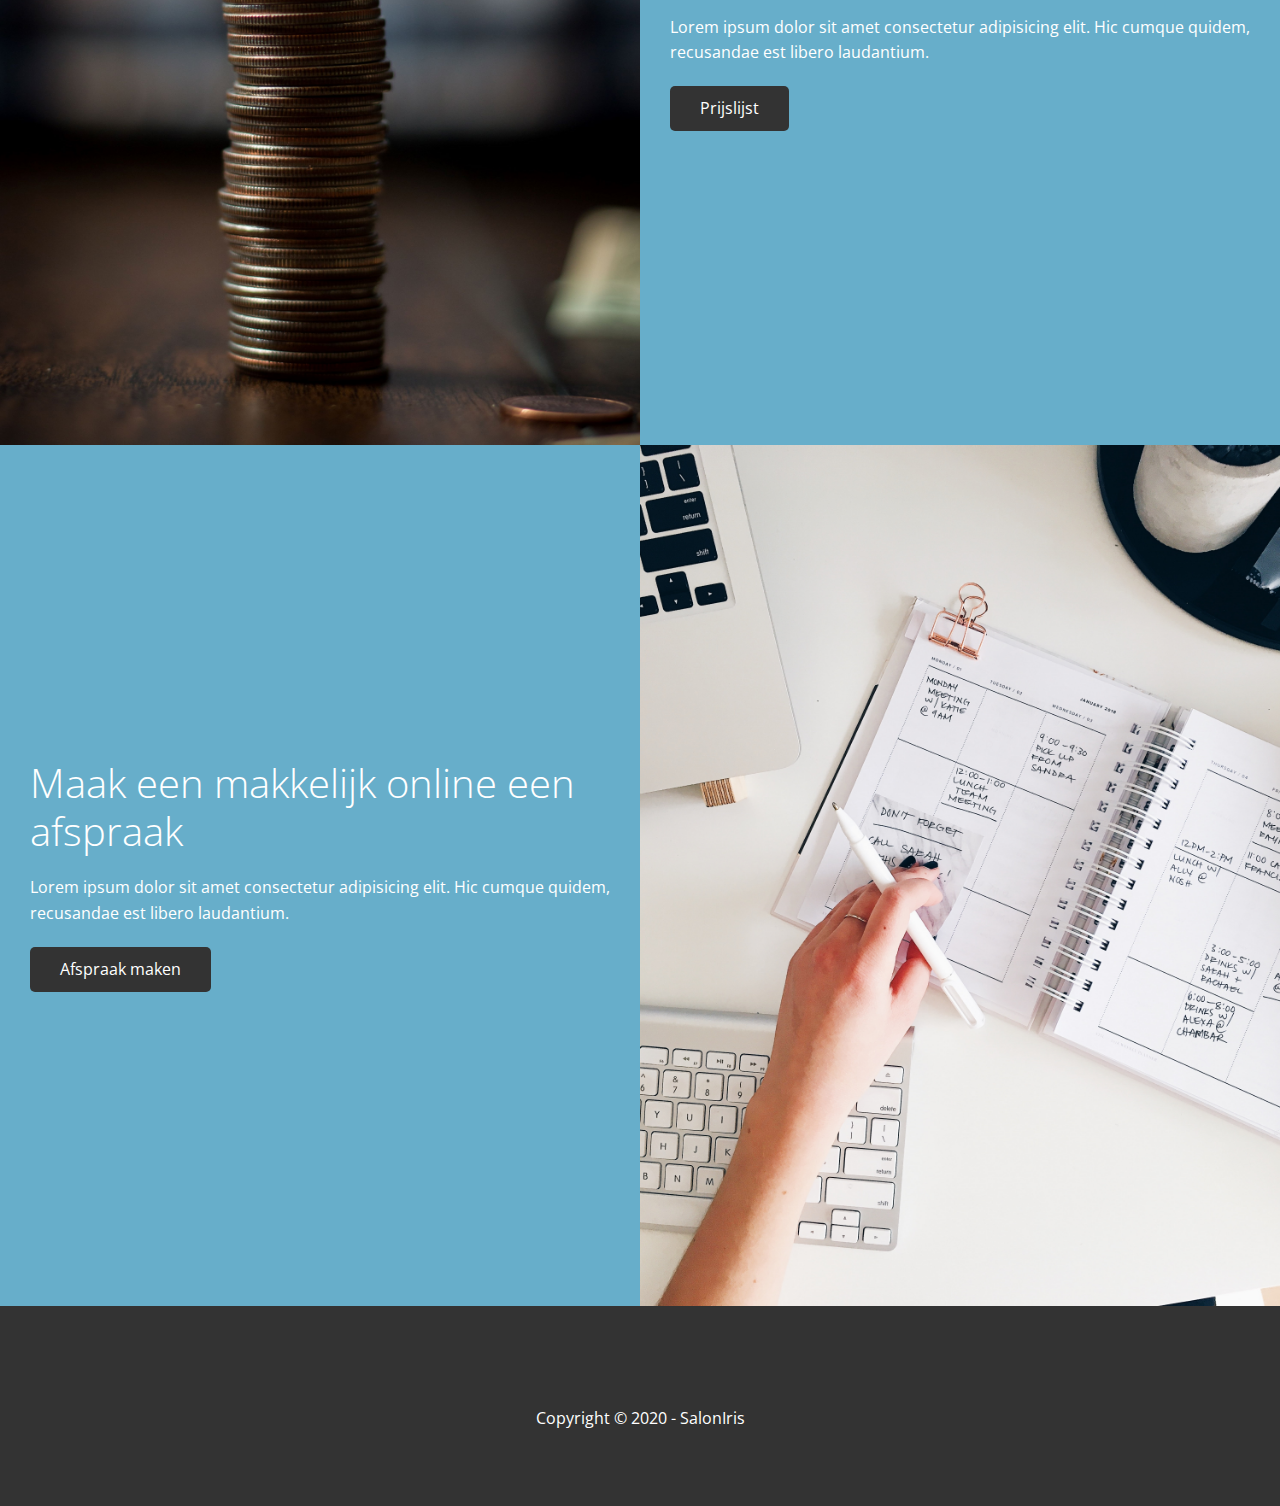
==== commit 9ac865e3: "Pop-up toegevoegd op alle pagina's" ====
--- a/index.html
+++ b/index.html
@@ -10,7 +10,7 @@
 
   <script src="js/lightbox.min.js"></script>
 
- <!-- Material Design (datepicker, timepicker & drop-down) -->
+ <!-- Material design voor Bootstrap (datepicker, timepicker & drop-down) -->
  <script src="https://unpkg.com/gijgo@1.9.13/js/gijgo.min.js" type="text/javascript"></script>
  <link href="https://unpkg.com/gijgo@1.9.13/css/gijgo.min.css" rel="stylesheet" type="text/css" />
 
@@ -30,7 +30,7 @@
       </h1>
       <nav>
         <ul>
-          <li><a class="current" href="#home">Home</a></li>
+          <li><a class="current" href="index.html">Home</a></li>
           <li><a href="over.html">Over Ons</a></li>
           <li><a href="prijslijst.html">Prijslijst</a></li>
           <li><a href="contact.html">Contact</a></li>
@@ -41,7 +41,7 @@
 
     <div id="afspraken-popup">
       <div class="form-popup" id="popupForm">
-        <form action="/action_page.php" class="form-container">
+        <form action="" class="form-container">
           <h1>Afspraak maken</h1>
           <input id="datepicker"></input>
        
@@ -56,9 +56,9 @@
           
           <select id="dropdown-kappers">
             <option value="Kies kapper" class="option selected focus">Kies kapper</option>
-            <option value="1">Knippen</option>
-            <option value="2">Verven</option>
-            <option value="3">Fohnen</option>
+            <option value="1">Iris</option>
+            <option value="2">Bob</option>
+            <option value="3">Lotte</option>
           </select>
                
           <label for="naam">Naam</label>
@@ -80,7 +80,7 @@
     <div class="content">
       <h1>Kapsalon Iris</h1>
       <p>Wij knippen haar</p>
-      <a href="over.html" class="btn"><i class="fas fa-chevron-right"></i> Leer Ons Kennen</a>
+      <a href="over.html" class="btn"><i class="fas fa-chevron-right"></i> Meer weten?</a>
     </div>
   </header>
   <main>
@@ -96,11 +96,11 @@
         <div class="column">
           <div class="column-2 bg-primary">
             <h4>Wie zijn wij?</h4>
-            <h2>Wij kunnen super goed haar knippen</h2>
+            <h2>Niet lullen maar knippen</h2>
             <p>Lorem ipsum dolor sit amet consectetur adipisicing elit. Hic cumque quidem, recusandae est libero laudantium.</p>
             <a href="over.html" class="btn btn-dark">
               <i class="fas fa-chevron"></i> 
-              Leer Ons Kennen
+              Leer ons kennen
             </a>
           </div>
         </div>
@@ -224,10 +224,7 @@
           <div class="column-2 bg-primary">
             <h2>Maak een makkelijk online een afspraak</h2>
             <p>Lorem ipsum dolor sit amet consectetur adipisicing elit. Hic cumque quidem, recusandae est libero laudantium.</p>
-            <a href="afspraken.html" class="btn btn-dark">
-              <i class="fas fa-chevron"></i> 
-              Afspraak Maken
-            </a>
+            <button class="btn btn-dark" onclick="openPopupForm()">Afspraak maken</button>
           </div>
         </div>
       </div>
@@ -246,10 +243,7 @@
     <p>Copyright &copy; 2020 - SalonIris</p>
   </footer>
 
-  <!-- JQuery -->
- 
-
-  <!-- Javascript voor de effectjes voor de header. Voor de DOM -->
+  <!-- Javascript voor de effectjes voor de header -->
   <script>
     const navbar = document.getElementById('navbar');
     let scrolled = false;
@@ -287,7 +281,7 @@
       });
   </script>
 
-  <!-- Javascript Voor de pop-up -->
+  <!-- Javascript voor de pop-up -->
   <script>
     function openPopupForm() {
       document.getElementById("afspraken-popup").style.display="block";
@@ -305,6 +299,7 @@
     }
   </script>
   
+  <!-- JQuery voor de pop-up-->
   <script>
     $('#datepicker').datepicker({
     showOtherMonths: true});
@@ -323,6 +318,5 @@
     $('#dropdown-kappers').dropdown();
   </script>
 
-
 </body>
 </html>--- a/css/utilities.css
+++ b/css/utilities.css
@@ -10,6 +10,12 @@
 
 
 /* Button */
+button {
+    font-family: 'Open Sans', sans-serif;
+    font-size: inherit;
+    line-height: 1.6;
+}
+
 .btn {
   cursor: pointer;
   display: inline-block;
@@ -48,6 +54,15 @@
   background: transparent;
   border: 1px solid #fff ;
 }
+
+/* __________________________________________________________________________________________________ */
+/* Inputvelden */
+input {
+  font-family: 'Open Sans', sans-serif;
+  font-size: inherit;
+  line-height: 1.6;
+}
+
 
 /* __________________________________________________________________________________________________ */
 /* Flex Items */
--- a/css/styles.css
+++ b/css/styles.css
@@ -79,12 +79,6 @@
 
 .navbar .logo {
   font-weight: 400;
-}
-
-.navbar ul li button {
-  font-family: 'Open Sans', sans-serif;
-  font-size: inherit;
-  line-height: 1.6;
 }
 
 
@@ -136,6 +130,7 @@
   background-image: url('../images/home/blog.jpg') no-repeat center center/cover;
   height: 30vh;
 }
+
 
 /* ____________________________________________________________________________________________ */
 /* Pop-up */
@@ -149,7 +144,7 @@
 top: 0;
 width: 100%; 
 height: 100%; 
-background-color: rgba(0,0,0,0.4); /* Black w/ opacity */
+background-color: rgba(0,0,0,0.4);
 }
 
 #afspraken-popup h1 {
@@ -157,7 +152,7 @@
   padding-bottom: 20px;
 }
 
-/* Styling datepicker & timepicker */
+/* Datepicker & timepicker styling */
 .gj-icon {
   left: 154px; 
 }
@@ -175,26 +170,24 @@
   padding-bottom: 20px;
   width: 238px;
 }
-
+/* 
 .form-popup .gj-picker-md [role="header"] {
   background: red;
-}
-
-/* Hide the Popup form */
+} */
+
 .form-popup {
 z-index: 9;
 max-width: 600px;
 margin: 0 auto;
 }
 
-/* Styles for the form container */
+/* Form-container styling */
 .form-container {
 max-width: 600px;
 padding: 20px;
 background-color: #fff;
 }
 
-/* Full-width for input fields */
 .form-container input[type=text] {
 width: 100%;
 padding: 10px;
@@ -356,7 +349,6 @@
   width: 348px;
   height: 380px;
   perspective: 1000px;
-  
 }
 
 .flip-card-inner {
@@ -366,7 +358,6 @@
   text-align: center;
   transition: transform 0.8s;
   transform-style: preserve-3d;
-  
 }
 
 .flip-card:hover .flip-card-inner {
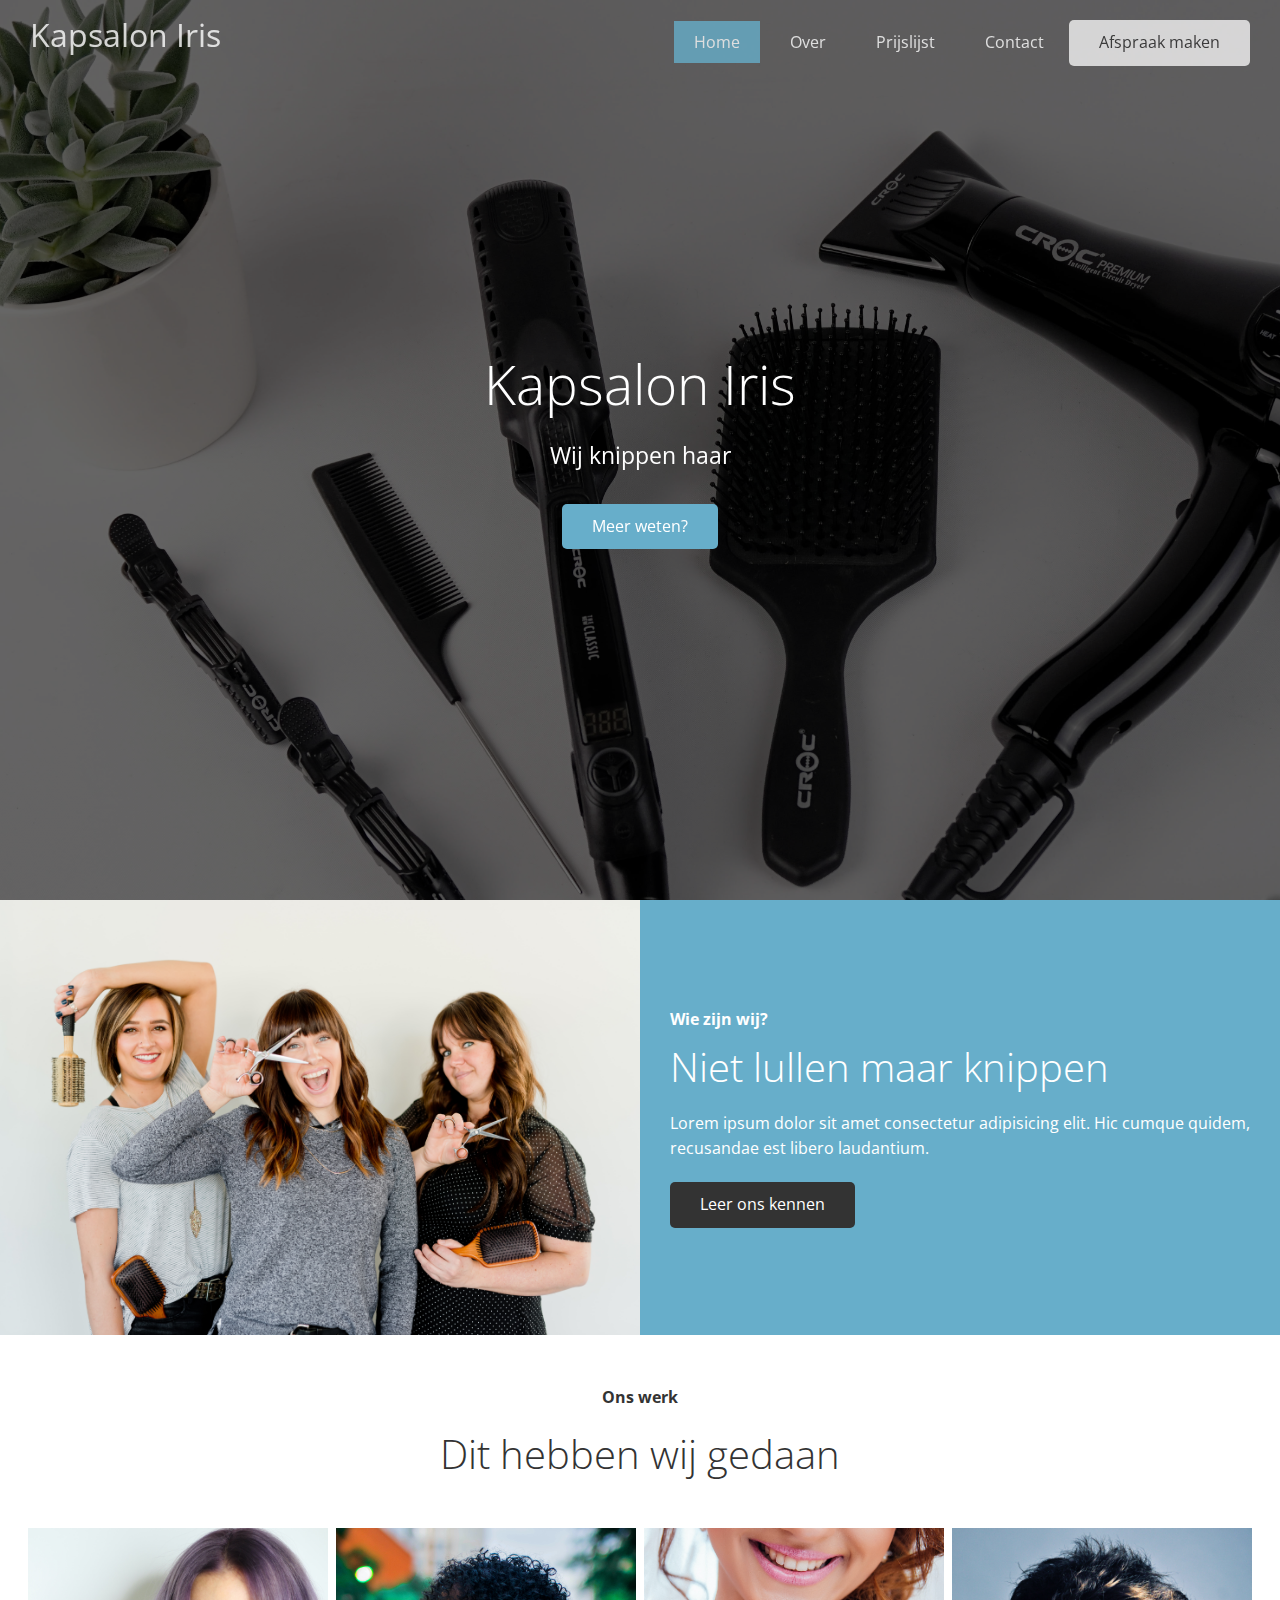
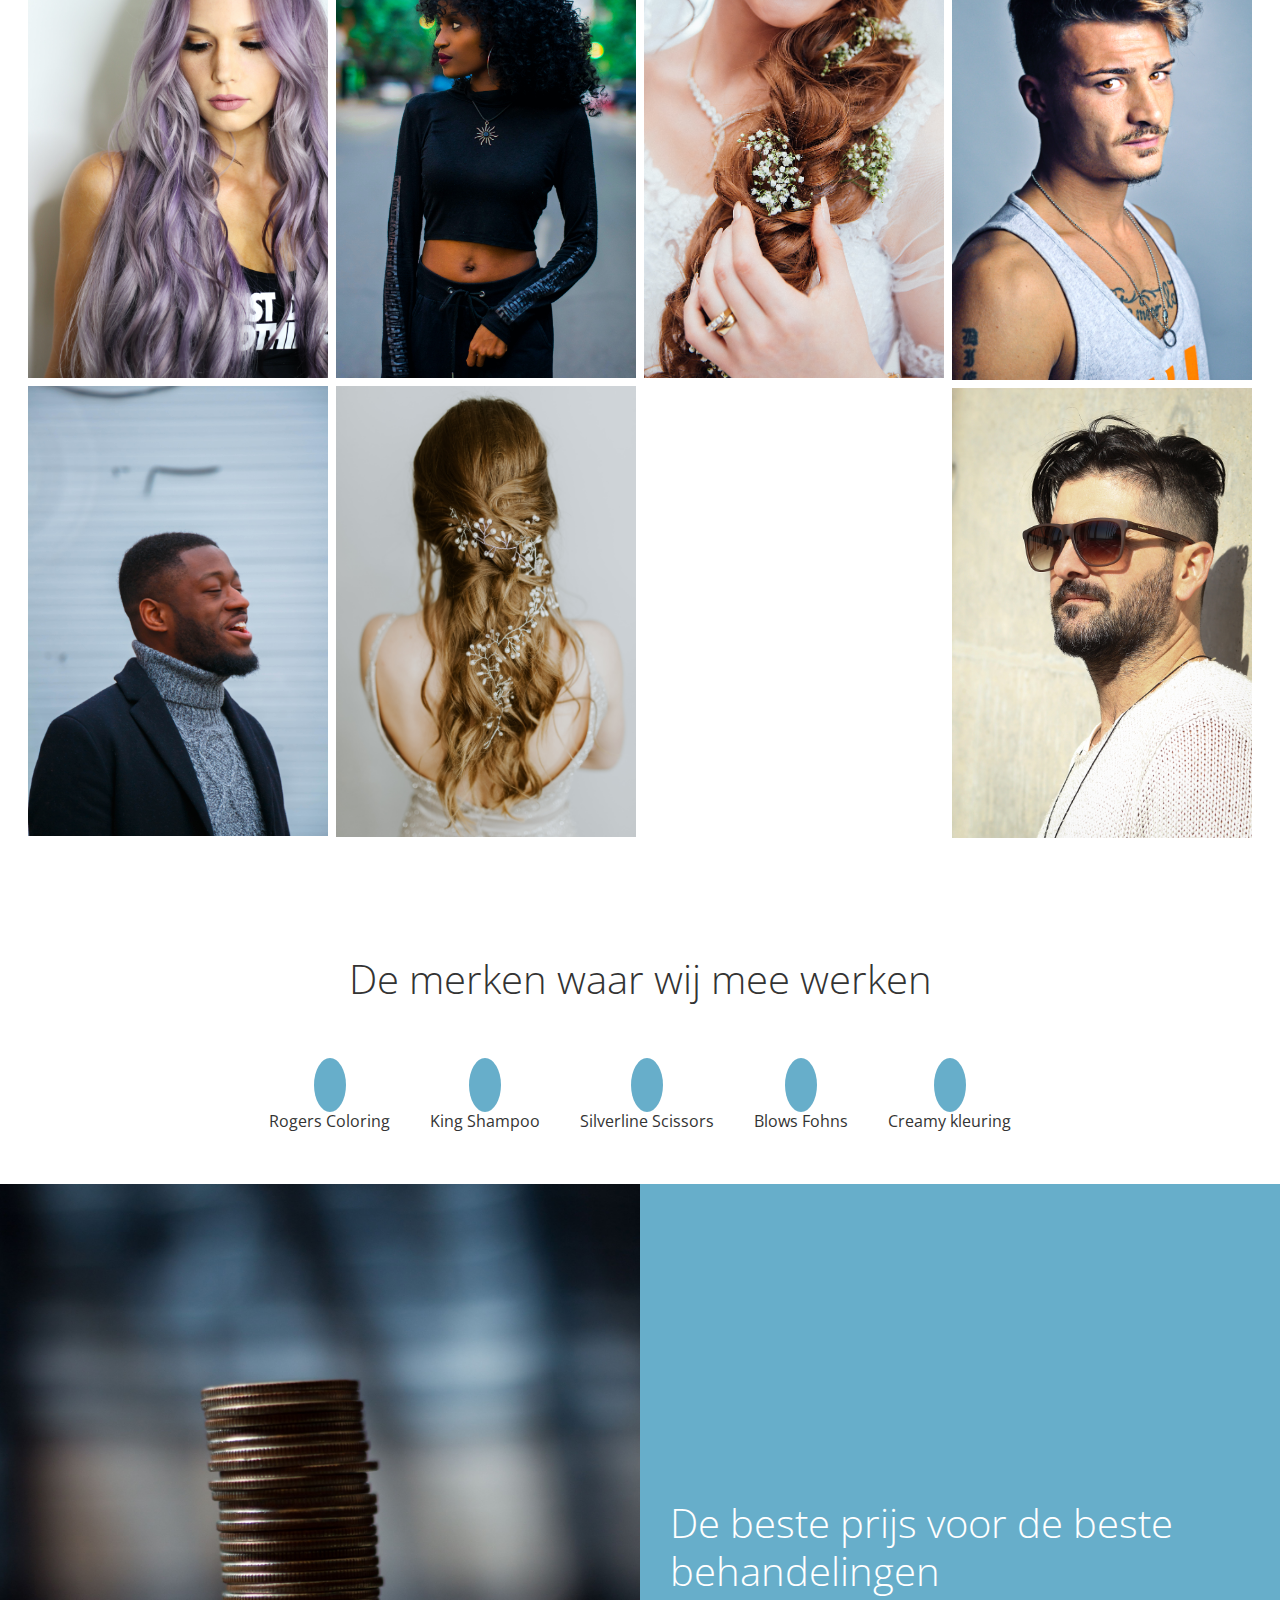
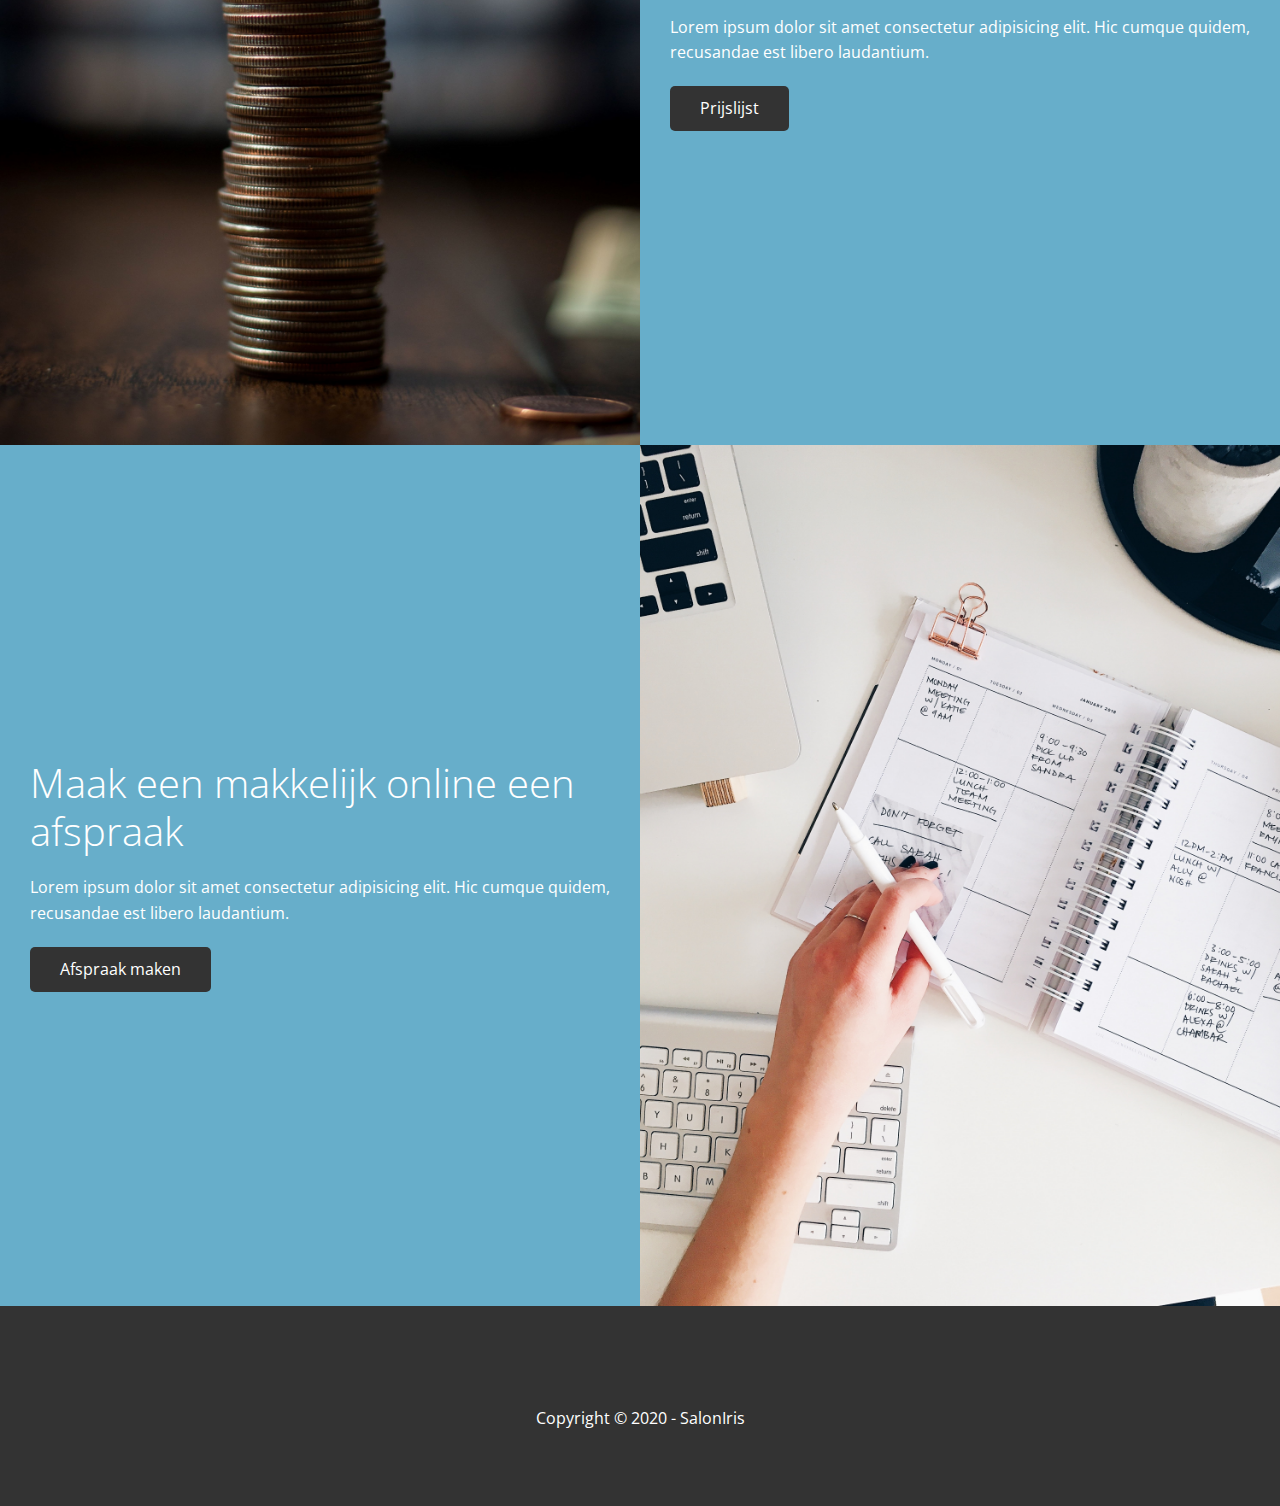
==== commit 022e8a66: "popup afgemaakt" ====
--- a/index.html
+++ b/index.html
@@ -31,7 +31,7 @@
       <nav>
         <ul>
           <li><a class="current" href="index.html">Home</a></li>
-          <li><a href="over.html">Over Ons</a></li>
+          <li><a href="over.html">Over</a></li>
           <li><a href="prijslijst.html">Prijslijst</a></li>
           <li><a href="contact.html">Contact</a></li>
           <li><button class="btn btn-light" onclick="openPopupForm()">Afspraak maken</button></li>
@@ -43,14 +43,14 @@
       <div class="form-popup" id="popupForm">
         <form action="" class="form-container">
           <h1>Afspraak maken</h1>
-          <input id="datepicker"></input>
+          <input id="datepicker">
        
-          <input id="timepicker"></input>
+          <input id="timepicker">
          
           <select id="dropdown-behandelingen">
             <option value="Kies behandeling" class="option selected focus">Kies behandeling</option>
-            <option value="1">Knippen</option>
-            <option value="2">Verven</option>
+            <option value="1">Kleuren</option>
+            <option value="2">Knippen</option>
             <option value="3">Fohnen</option>
           </select>
           
@@ -60,14 +60,20 @@
             <option value="2">Bob</option>
             <option value="3">Lotte</option>
           </select>
-               
-          <label for="naam">Naam</label>
+
+          <div class="checkbox">
+            <input type="checkbox" id="checkbox">
+            <label for="checkbox">Praatje?</label>
+          </div>
+
+          <div class="onderwerp">
+            <input type="text" id="onderwerp" placeholder="Vul een onderwerp in" name="onderwerp">
+          </div>
+          
           <input type="text" id="naam" placeholder="Naam" name="naam" required>
-          
-          <label for="telefoonnummer">Telefoonnummer</label>
+        
           <input type="text" id="telefoonnummer" placeholder="Telefoonnummer" name="telefoonnummer" required>
           
-          <label for="email">E-mail</label>
           <input type="text" id="email" placeholder="E-mail" name="email" required>
           
           <button type="submit" class="btn" onclick="closePopupForm()">Verzenden</button>
@@ -107,45 +113,45 @@
       </div>
     </section>
 
-    <!-- Salon -->
-    <section id="salon" class="salon flex-grid section-padding">
+    <!-- Werk -->
+    <section id="werk" class="werk flex-grid section-padding">
       <header class="section-header">
         <h4>Ons werk</h4>
         <h2>Dit hebben wij gedaan</h2>
       </header>
       <div class="row">
         <div class="column">
-          <a href="images/resultaten/paarshaar.jpg" data-lightbox="salon" data-title="Lorem ipsum dolor sit, amet consectetur">
+          <a href="images/resultaten/paarshaar.jpg" data-lightbox="werk" data-title="Lorem ipsum dolor sit, amet consectetur">
             <img src="images/resultaten/paarshaar.jpg" alt=""/>
           </a>
-          <a href="images/resultaten/mannenhaar2.jpg" data-lightbox="salon" data-title="Lorem ipsum dolor sit, amet consectetur">
+          <a href="images/resultaten/mannenhaar2.jpg" data-lightbox="werk" data-title="Lorem ipsum dolor sit, amet consectetur">
             <img src="images/resultaten/mannenhaar2.jpg" alt=""/>
           </a>
         </div>
 
         <div class="column">  
-          <a href="images/resultaten/krullendhaar.jpg" data-lightbox="salon" data-title="Lorem ipsum dolor sit, amet consectetur">
+          <a href="images/resultaten/krullendhaar.jpg" data-lightbox="werk" data-title="Lorem ipsum dolor sit, amet consectetur">
             <img src="images/resultaten/krullendhaar.jpg" alt=""/>
           </a>
-          <a href="images/resultaten/bruidshaar2.jpg" data-lightbox="salon" data-title="Lorem ipsum dolor sit, amet consectetur">
+          <a href="images/resultaten/bruidshaar2.jpg" data-lightbox="werk" data-title="Lorem ipsum dolor sit, amet consectetur">
             <img src="images/resultaten/bruidshaar2.jpg" alt=""/>
           </a>
         </div>
 
         <div class="column">  
-          <a href="images/resultaten/bruidshaar.jpg" data-lightbox="salon" data-title="Lorem ipsum dolor sit, amet consectetur">
+          <a href="images/resultaten/bruidshaar.jpg" data-lightbox="werk" data-title="Lorem ipsum dolor sit, amet consectetur">
             <img src="images/resultaten/bruidshaar.jpg" alt=""/>
           </a>
-          <a href="images/resultaten/krullendhaar2.jpg" data-lightbox="salon" data-title="Lorem ipsum dolor sit, amet consectetur">
+          <a href="images/resultaten/krullendhaar2.jpg" data-lightbox="werk" data-title="Lorem ipsum dolor sit, amet consectetur">
             <img src="images/resultaten/krullendhaar2.jpg" alt=""/>
           </a>
         </div>
 
         <div class="column">  
-          <a href="images/resultaten/blondeman.jpg" data-lightbox="salon" data-title="Lorem ipsum dolor sit, amet consectetur">
+          <a href="images/resultaten/blondeman.jpg" data-lightbox="werk" data-title="Lorem ipsum dolor sit, amet consectetur">
             <img src="images/resultaten/blondeman.jpg" alt=""/>
           </a>
-          <a href="images/resultaten/mannehaar4.jpg" data-lightbox="salon" data-title="Lorem ipsum dolor sit, amet consectetur">
+          <a href="images/resultaten/mannehaar4.jpg" data-lightbox="werk" data-title="Lorem ipsum dolor sit, amet consectetur">
             <img src="images/resultaten/mannehaar4.jpg" alt=""/>
           </a>
         </div>
@@ -318,5 +324,9 @@
     $('#dropdown-kappers').dropdown();
   </script>
 
+  <script>
+    var $chkb = $('#checkbox').checkbox();
+  </script>
+
 </body>
 </html>--- a/css/utilities.css
+++ b/css/utilities.css
@@ -4,11 +4,8 @@
   color: #67aeca;
 }
 
-.text-secondary {
-  color: #ab8df0;
-}
 
-
+/* _________________________________________________________________________________________ */
 /* Button */
 button {
     font-family: 'Open Sans', sans-serif;
@@ -55,8 +52,10 @@
   border: 1px solid #fff ;
 }
 
+
 /* __________________________________________________________________________________________________ */
 /* Inputvelden */
+
 input {
   font-family: 'Open Sans', sans-serif;
   font-size: inherit;
@@ -77,6 +76,7 @@
 .flex-items > div {
   padding: 20px;
 }
+
 
 /* _____________________________________________________________________________________________________ */
 /* Flex Columns */
@@ -107,7 +107,7 @@
 .flex-columns img {
   width: 100%;
   height: 100%;
-  object-fit: cover; /* Zorgt dat het plaatje niet vervormd wordt */
+  object-fit: cover;
 }
 
 .flex-columns .column-2 {
@@ -131,6 +131,7 @@
   margin: 20px 0;
 }
 
+
 /* ______________________________________________________________________________________________ */
 /* Section Header */
 
@@ -152,6 +153,7 @@
   padding: 20px 20px 40px;
 }
 
+
 /* ___________________________________________________________________________________________________ */
 /* Flex Grid */
 
@@ -166,8 +168,3 @@
   max-width: 25%;
   padding: 0 4px;
 }
-
-
-
-
-
--- a/css/styles.css
+++ b/css/styles.css
@@ -153,6 +153,12 @@
 }
 
 /* Datepicker & timepicker styling */
+.form-popup {
+  z-index: 9;
+  max-width: 500px;
+  margin: 0 auto;
+}
+
 .gj-icon {
   left: 154px; 
 }
@@ -160,7 +166,7 @@
 .gj-datepicker, .gj-timepicker {
   width: max-content;
   display: inline-block;
-  padding-right: 60px;
+  padding-right: 48px;
   padding-bottom: 20px;
 }
 
@@ -168,17 +174,32 @@
   display: inline-block;
   padding-right: 60px;
   padding-bottom: 20px;
-  width: 238px;
-}
-/* 
-.form-popup .gj-picker-md [role="header"] {
-  background: red;
-} */
-
-.form-popup {
-z-index: 9;
-max-width: 600px;
-margin: 0 auto;
+  width: 226px;
+}
+
+/* Timepicker Color Styling */
+.gj-picker-md [role="header"], .gj-picker-md [role=body] [role=arrow], .gj-picker-md .arrow-begin, .gj-picker-md .arrow-end {
+  background: #67aeca;
+}
+
+.gj-picker-md .arrow-end {
+  border: 16px solid #67aeca;
+}
+
+.gj-picker-md [role=footer] button.gj-button-md {
+  color: #67aeca;
+}
+
+
+.checkbox {
+  display: inline-block;
+  color: #333;
+}
+
+.onderwerp {
+  display: inline-block;
+  width: 364px;
+  margin-left: 10px;
 }
 
 /* Form-container styling */
@@ -190,7 +211,7 @@
 
 .form-container input[type=text] {
 width: 100%;
-padding: 10px;
+padding: 14px;
 margin: 5px 0 22px 0;
 border: none;
 background: #eee;
@@ -200,7 +221,6 @@
 background-color: #ddd;
 outline: none;
 }
-
 
 /* Button styling */
 .form-container .btn {
@@ -236,52 +256,43 @@
 
 
 /* ______________________________________________________________________________________ */
-/* Salon */
-
-.salon img:hover {
+/* Werk */
+
+.werk img:hover {
   opacity: 0.7;
 }
 
 
-/* ____________________________________________________________________________________________ */
-/* Team */
-
-.team img {
-  border-radius: 50%;
-}
-
-
 /* ______________________________________________________________________________________________ */
-/* Callback Form */
-
-.callback-form {
+/* Contact Form */
+
+.contact-form {
   width: 100%;
   padding: 20px 0;
 }
 
-.callback-form label {
+.contact-form label {
   display: block;
   margin-bottom: 5px;
 }
 
-.callback-form .form-control {
+.contact-form .form-control {
   margin-bottom: 15px;
 }
 
-.callback-form input {
+.contact-form input {
   width: 100%;
   padding: 4px;
   height: 40px;
   border: #f5f5f5 1px solid;
 }
 
-.callback-form input:focus {
+.contact-form input:focus {
   outline-color: #67aeca;
 }
 
-.callback-form .btn {
-  padding: 12px 0;
-  margin-top: 20px;
+.contact-form button {
+  width: inherit;
 }
 
 
@@ -321,8 +332,13 @@
   }
 
   .navbar a {
-    padding: 10px 10px;
+    padding: 10px 6px;
     margin: 0 3px;
+  }
+
+  .navbar button {
+    width: 100px;
+    padding-left: 18px;
   }
 
   .flex-items {
@@ -334,20 +350,25 @@
     max-width: 100%;
   }
 
-  .team img {
-    width: 70%;
+  .checkbox {
+    display: block;
+  }
+
+  .onderwerp {
+    width: 332px;
+    margin: 5px 0 1px 0;
   }
 }
 
 
 /* _____________________________________________________________________________________________ */
-/* Cards */
+/* Flip Cards */
 
 .flip-card {
   margin: 20px;
   background-color: transparent;
-  width: 348px;
-  height: 380px;
+  width: 370px;
+  height: 440px;
   perspective: 1000px;
 }
 
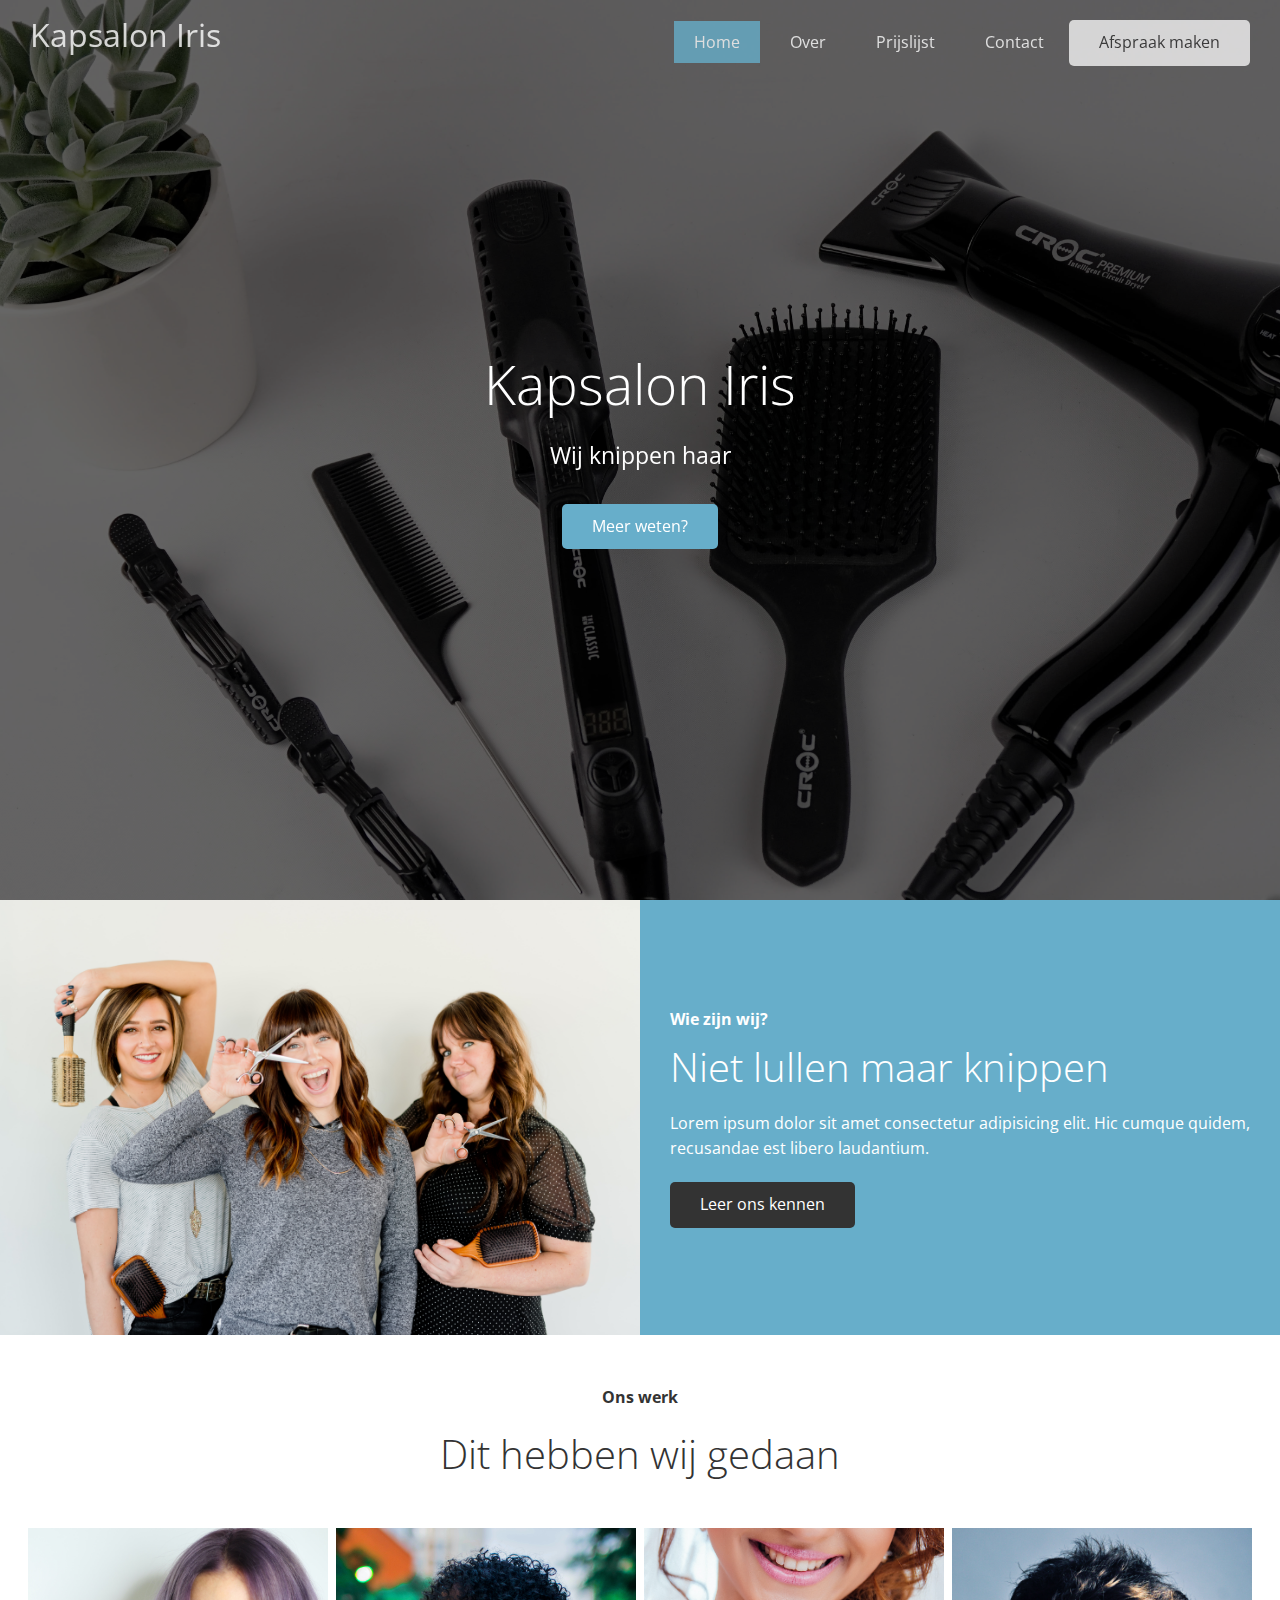
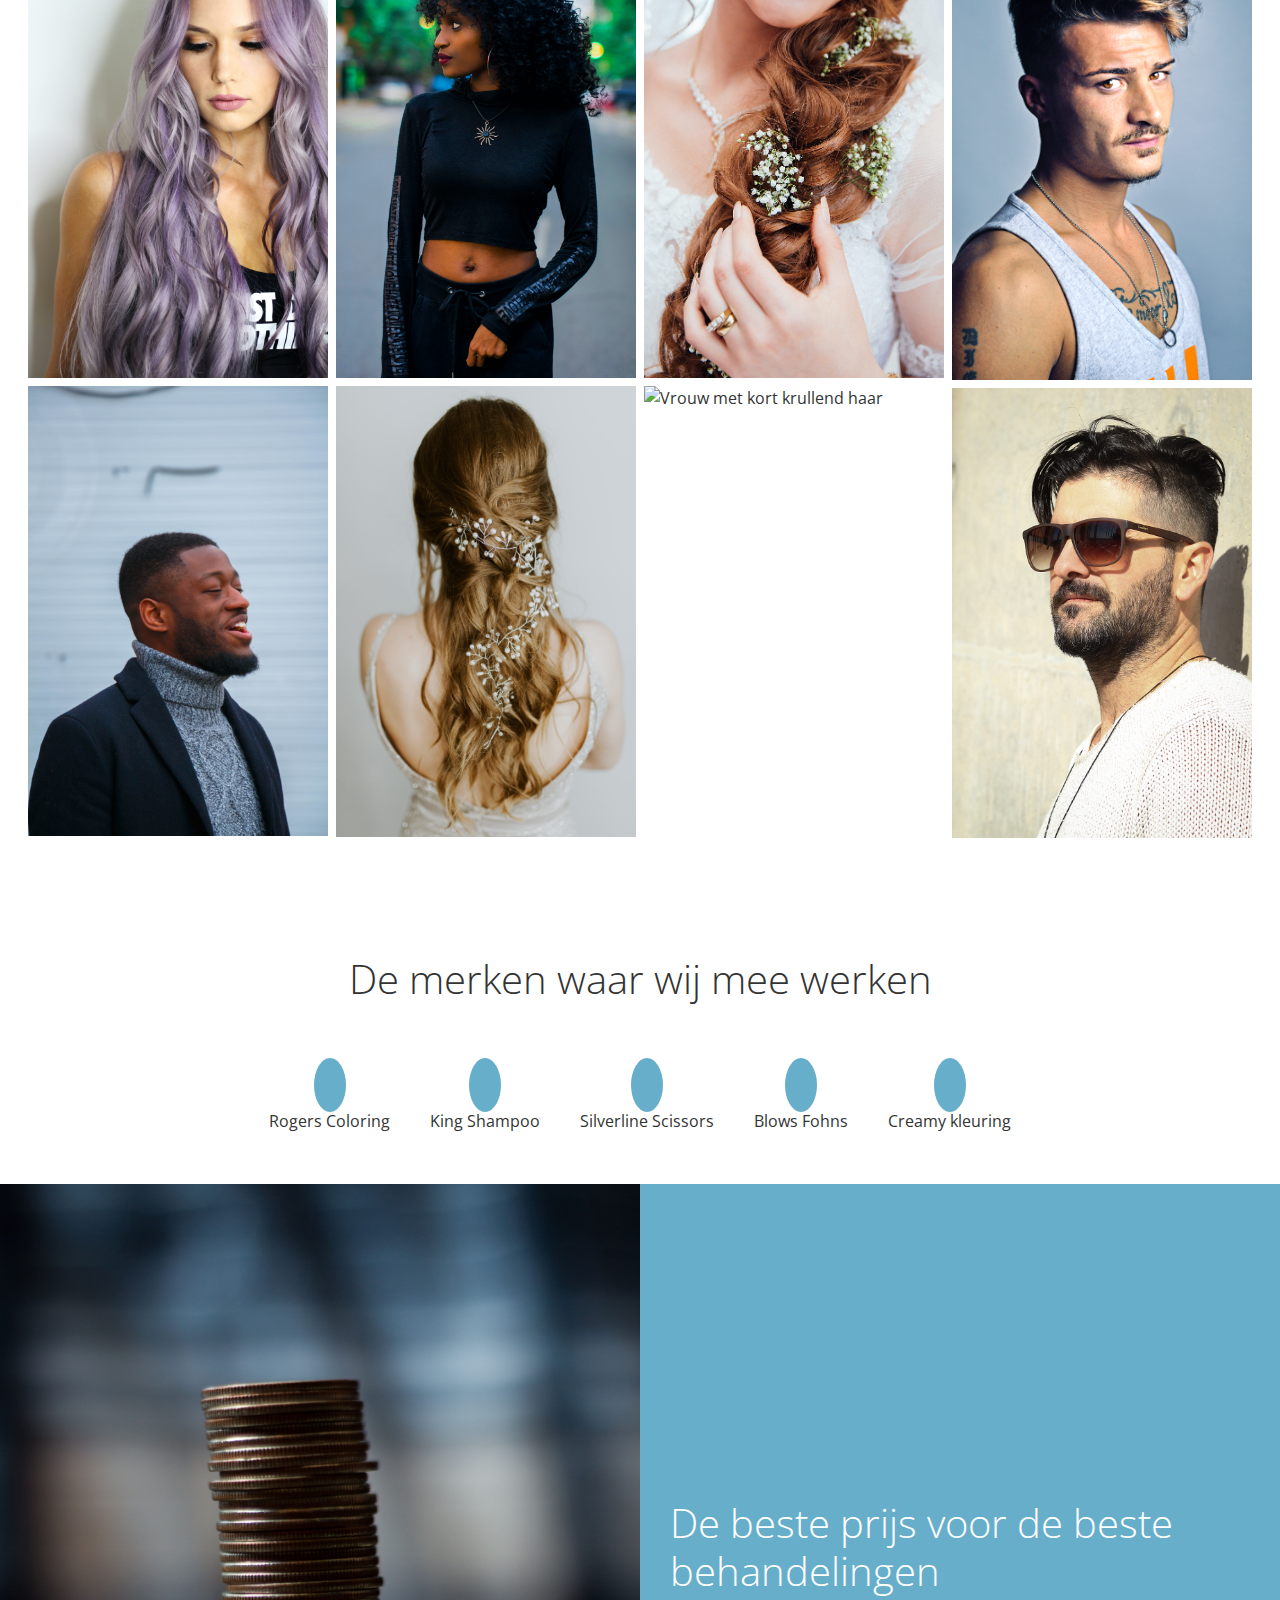
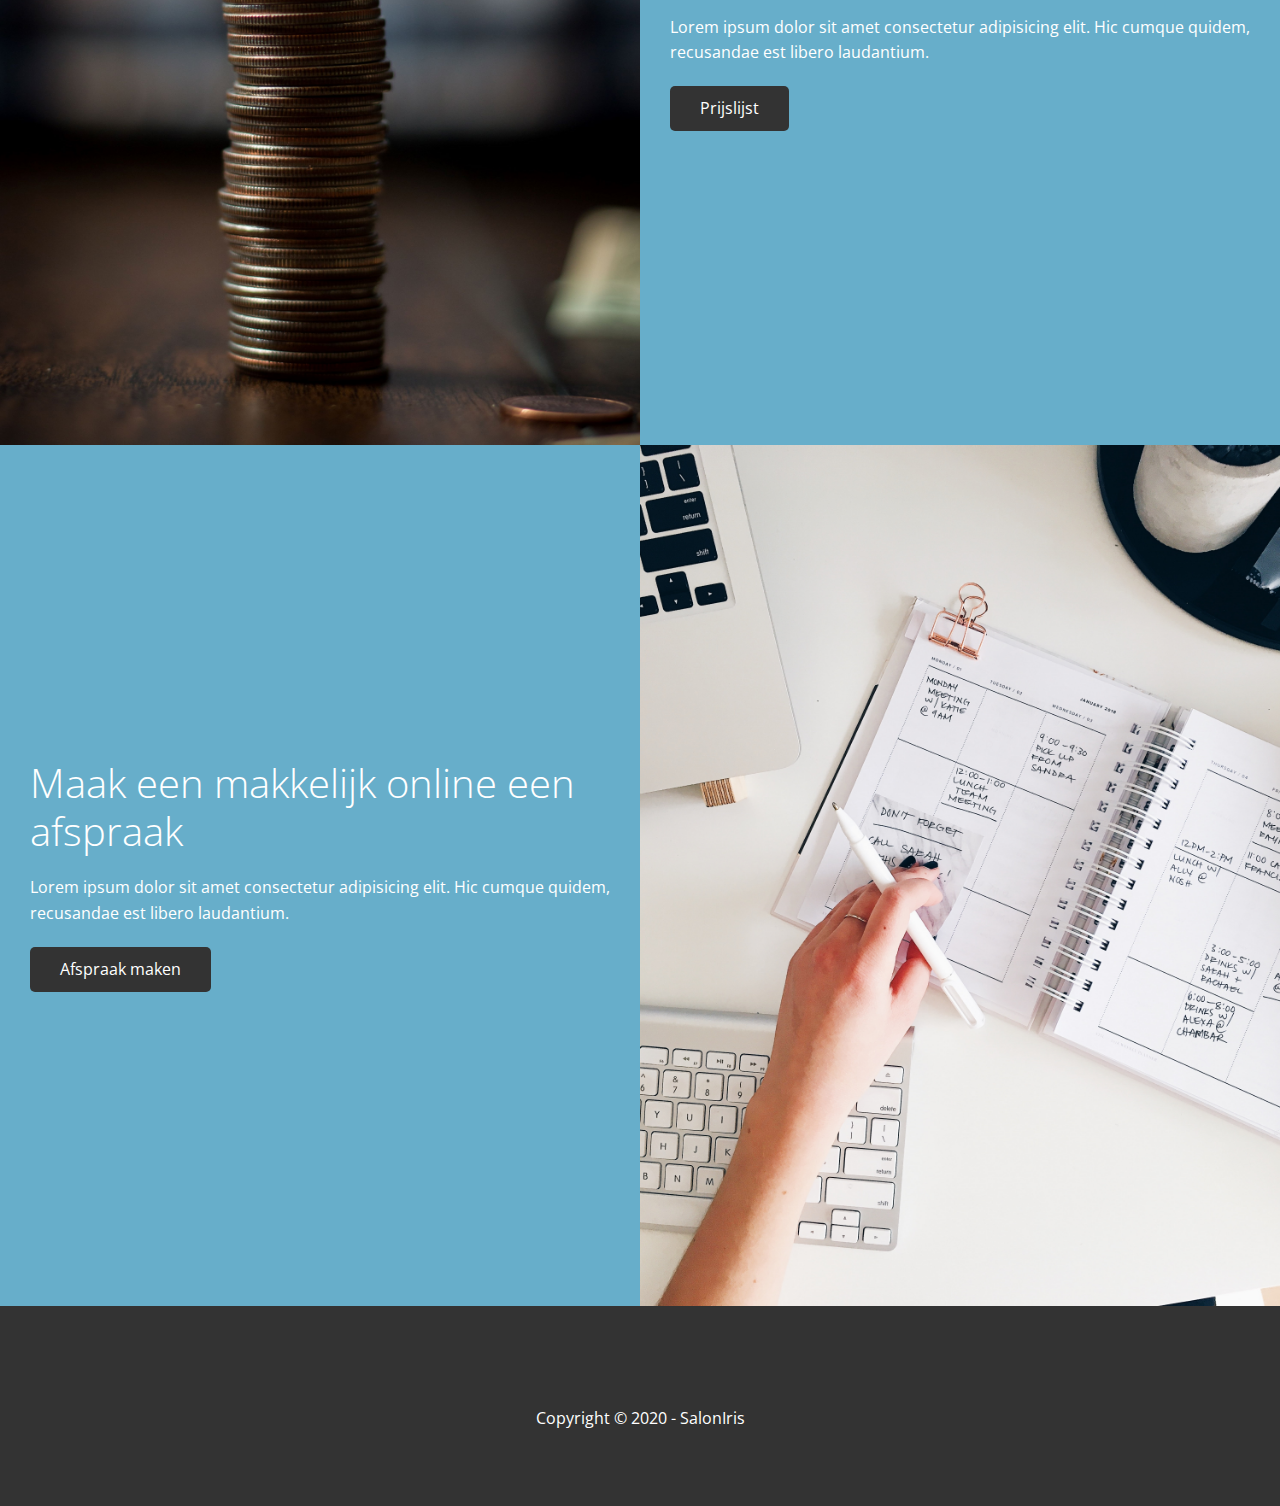
==== commit 7d8b2ed1: "Verbetering van accessibility" ====
--- a/index.html
+++ b/index.html
@@ -1,5 +1,5 @@
 <!DOCTYPE html>
-<html lang="en">
+<html lang="nl">
 <head> 
   <meta charset="UTF-8">
   <meta name="viewport" content="width=device-width, initial-scale=1.0">
@@ -24,64 +24,26 @@
 </head>
 <body id="home">
   <header class="hero">
-    <div id="navbar"class="navbar top">
+    <div role="navigation" id="navbar" class="navbar top">
       <h1 class="logo">
         <span><i class="fas fa-cut"></i> Kapsalon Iris</span>
       </h1>
       <nav>
         <ul>
-          <li><a class="current" href="index.html">Home</a></li>
-          <li><a href="over.html">Over</a></li>
-          <li><a href="prijslijst.html">Prijslijst</a></li>
-          <li><a href="contact.html">Contact</a></li>
+          <li><a class="current" href="index.html" title="Ga naar de homepage">Home</a></li>
+          <li><a href="over.html" title="Ga naar de over ons pagina">Over</a></li>
+          <li><a href="prijslijst.html" title="Bekijk de prijslijst">Prijslijst</a></li>
+          <li><a href="contact.html" title="Neem contact met ons op">Contact</a></li>
           <li><button class="btn btn-light" onclick="openPopupForm()">Afspraak maken</button></li>
         </ul>
       </nav>
     </div>
 
     <div id="afspraken-popup">
-      <div class="form-popup" id="popupForm">
-        <form action="" class="form-container">
-          <h1>Afspraak maken</h1>
-          <input id="datepicker">
-       
-          <input id="timepicker">
-         
-          <select id="dropdown-behandelingen">
-            <option value="Kies behandeling" class="option selected focus">Kies behandeling</option>
-            <option value="1">Kleuren</option>
-            <option value="2">Knippen</option>
-            <option value="3">Fohnen</option>
-          </select>
-          
-          <select id="dropdown-kappers">
-            <option value="Kies kapper" class="option selected focus">Kies kapper</option>
-            <option value="1">Iris</option>
-            <option value="2">Bob</option>
-            <option value="3">Lotte</option>
-          </select>
-
-          <div class="checkbox">
-            <input type="checkbox" id="checkbox">
-            <label for="checkbox">Praatje?</label>
-          </div>
-
-          <div class="onderwerp">
-            <input type="text" id="onderwerp" placeholder="Vul een onderwerp in" name="onderwerp">
-          </div>
-          
-          <input type="text" id="naam" placeholder="Naam" name="naam" required>
-        
-          <input type="text" id="telefoonnummer" placeholder="Telefoonnummer" name="telefoonnummer" required>
-          
-          <input type="text" id="email" placeholder="E-mail" name="email" required>
-          
-          <button type="submit" class="btn" onclick="closePopupForm()">Verzenden</button>
-
-        </form>
-      </div>
-    </div>
-
+      <div class="form-popup" id="popupForm">\
+        <img src="/images/loading.gif" alt="Loading GIF">
+      </div>
+    </div>
 
     <div class="content">
       <h1>Kapsalon Iris</h1>
@@ -96,7 +58,7 @@
       <div class="row">
         <div class="column">
           <div class="column-1">
-            <img src="images/team.jpg" alt=""/>
+            <img src="images/team.jpg" alt="Team"/>
           </div>
         </div>
         <div class="column">
@@ -122,37 +84,37 @@
       <div class="row">
         <div class="column">
           <a href="images/resultaten/paarshaar.jpg" data-lightbox="werk" data-title="Lorem ipsum dolor sit, amet consectetur">
-            <img src="images/resultaten/paarshaar.jpg" alt=""/>
+            <img src="images/resultaten/paarshaar.jpg" alt="Vrouw met paars haar"/>
           </a>
           <a href="images/resultaten/mannenhaar2.jpg" data-lightbox="werk" data-title="Lorem ipsum dolor sit, amet consectetur">
-            <img src="images/resultaten/mannenhaar2.jpg" alt=""/>
+            <img src="images/resultaten/mannenhaar2.jpg" alt="Man met kort haar en baard"/>
           </a>
         </div>
 
         <div class="column">  
           <a href="images/resultaten/krullendhaar.jpg" data-lightbox="werk" data-title="Lorem ipsum dolor sit, amet consectetur">
-            <img src="images/resultaten/krullendhaar.jpg" alt=""/>
+            <img src="images/resultaten/krullendhaar.jpg" alt="Vrouw met lang krullend haar"/>
           </a>
           <a href="images/resultaten/bruidshaar2.jpg" data-lightbox="werk" data-title="Lorem ipsum dolor sit, amet consectetur">
-            <img src="images/resultaten/bruidshaar2.jpg" alt=""/>
+            <img src="images/resultaten/bruidshaar2.jpg" alt="Lang haar met bloemen"/>
           </a>
         </div>
 
         <div class="column">  
           <a href="images/resultaten/bruidshaar.jpg" data-lightbox="werk" data-title="Lorem ipsum dolor sit, amet consectetur">
-            <img src="images/resultaten/bruidshaar.jpg" alt=""/>
+            <img src="images/resultaten/bruidshaar.jpg" alt="Lang haar met vlecht en bloemen"/>
           </a>
           <a href="images/resultaten/krullendhaar2.jpg" data-lightbox="werk" data-title="Lorem ipsum dolor sit, amet consectetur">
-            <img src="images/resultaten/krullendhaar2.jpg" alt=""/>
+            <img src="images/resultaten/krullendhaar2.jpg" alt="Vrouw met kort krullend haar"/>
           </a>
         </div>
 
         <div class="column">  
           <a href="images/resultaten/blondeman.jpg" data-lightbox="werk" data-title="Lorem ipsum dolor sit, amet consectetur">
-            <img src="images/resultaten/blondeman.jpg" alt=""/>
+            <img src="images/resultaten/blondeman.jpg" alt="Man met blond haar"/>
           </a>
           <a href="images/resultaten/mannehaar4.jpg" data-lightbox="werk" data-title="Lorem ipsum dolor sit, amet consectetur">
-            <img src="images/resultaten/mannehaar4.jpg" alt=""/>
+            <img src="images/resultaten/mannehaar4.jpg" alt="Man met opgeschoren haar"/>
           </a>
         </div>
       </div>
@@ -202,7 +164,7 @@
       <div class="row">
         <div class="column">
           <div class="column-1">
-            <img src="images/prijslijst3.jpg" alt=""/>
+            <img src="images/prijslijst3.jpg" alt="Stapel geldmunten"/>
           </div>
         </div>
         <div class="column">
@@ -223,7 +185,7 @@
       <div class="row">
         <div class="column">
           <div class="column-1">
-            <img src="images/afspraak.jpg" alt=""/>
+            <img src="images/afspraak.jpg" alt="Agenda"/>
           </div>
         </div>
         <div class="column">
@@ -249,84 +211,7 @@
     <p>Copyright &copy; 2020 - SalonIris</p>
   </footer>
 
-  <!-- Javascript voor de effectjes voor de header -->
-  <script>
-    const navbar = document.getElementById('navbar');
-    let scrolled = false;
-
-    window.onscroll = function() {
-      if(window.pageYOffset > 100) {
-        navbar.classList.remove('top');
-        if(!scrolled) {
-          navbar.style.transform = 'translateY(-70px)';
-        } 
-        setTimeout(function() {
-          navbar.style.transform = 'translateY(0)';
-          scrolled = true;
-        },1000);
-      } else {
-        navbar.classList.add('top');
-        scrolled = false;
-      }
-    }; 
-
-    // Smooth Scrolling JQuery
-    $('#navbar a, .btn').on('click', function (e) {
-        if (this.hash !== '') {
-          e.preventDefault();
-
-          const hash = this.hash;
-
-          $('html, body').animate(
-            {
-              scrollTop: $(hash).offset().top - 100,
-            },
-            800
-          );
-        }
-      });
-  </script>
-
-  <!-- Javascript voor de pop-up -->
-  <script>
-    function openPopupForm() {
-      document.getElementById("afspraken-popup").style.display="block";
-    }
-    
-    function closePopupForm() {
-      document.getElementById("afspraken-popup").style.display= "none";
-    }
-    // When the user clicks anywhere outside of the modal, close it
-    window.onclick = function(event) {
-      var modal = document.getElementById('afspraken-popup');
-      if (event.target == modal) {
-        closePopupForm();
-      }
-    }
-  </script>
-  
-  <!-- JQuery voor de pop-up-->
-  <script>
-    $('#datepicker').datepicker({
-    showOtherMonths: true});
-  </script>
-
-  <script>
-    $('#timepicker').timepicker({
-    showOtherMonths: true});
-  </script>
-
-  <script>
-    $('#dropdown-behandelingen').dropdown();
-  </script>
-
-  <script>
-    $('#dropdown-kappers').dropdown();
-  </script>
-
-  <script>
-    var $chkb = $('#checkbox').checkbox();
-  </script>
+  <script src="js/scripts.js"></script>
 
 </body>
 </html>--- a/css/styles.css
+++ b/css/styles.css
@@ -155,7 +155,7 @@
 /* Datepicker & timepicker styling */
 .form-popup {
   z-index: 9;
-  max-width: 500px;
+  width: 500px;
   margin: 0 auto;
 }
 
@@ -172,9 +172,12 @@
 
 .gj-dropdown {
   display: inline-block;
-  padding-right: 60px;
   padding-bottom: 20px;
   width: 226px;
+}
+
+.gj-dropdown button {
+  width: 178px;
 }
 
 /* Timepicker Color Styling */
@@ -350,14 +353,33 @@
     max-width: 100%;
   }
 
+  
+  /* Pop-up voor mobiel */
+  .gj-datepicker, .gj-timepicker, .gj-dropdown button {
+    width: 42%;
+  }
+
+  .gj-icon.clock, .gj-datepicker .gj-icon {
+    left: 130px; 
+  }
+
+  #datepicker input {
+    width: 108%;
+  }
+
   .checkbox {
     display: block;
   }
 
   .onderwerp {
-    width: 332px;
+    width: 72%;
     margin: 5px 0 1px 0;
   }
+
+  #telefoonnummer, #naam, #email, .form-container .btn {
+    width: 72%;
+  }
+
 }
 
 
